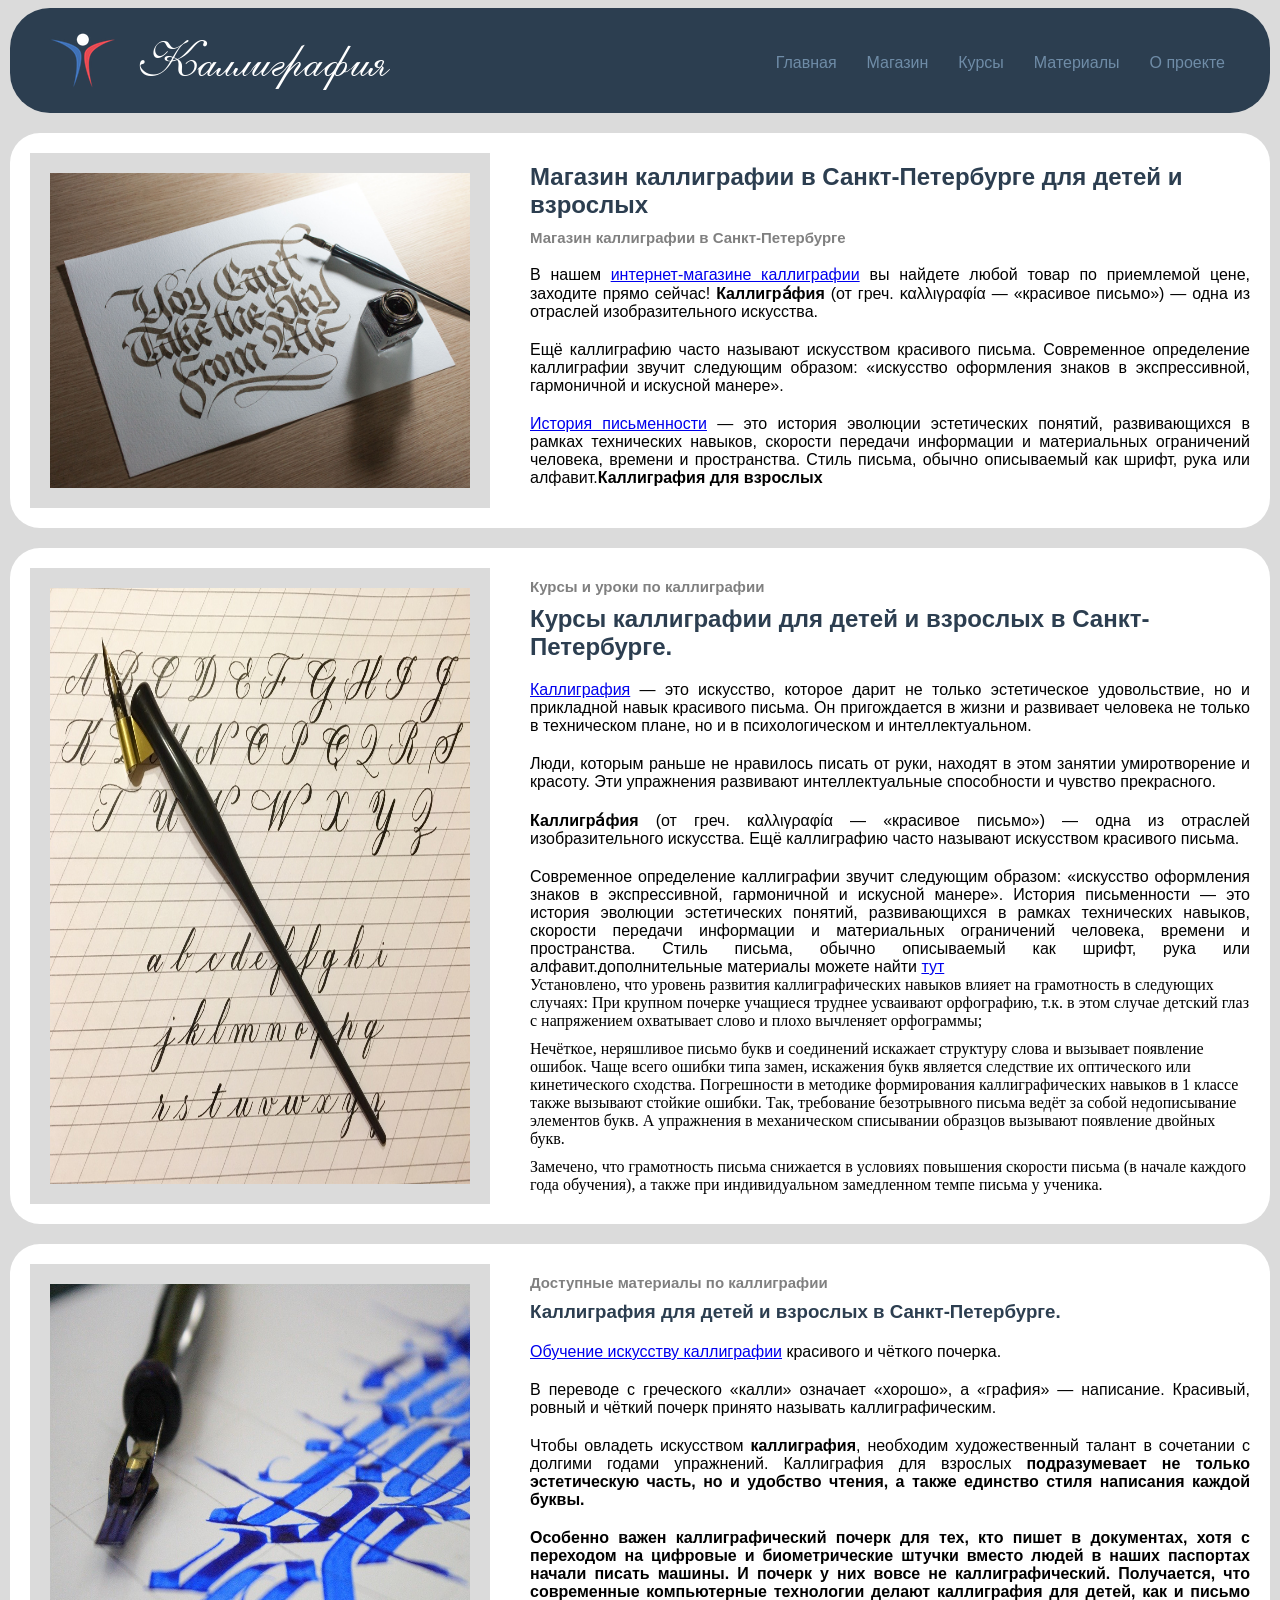
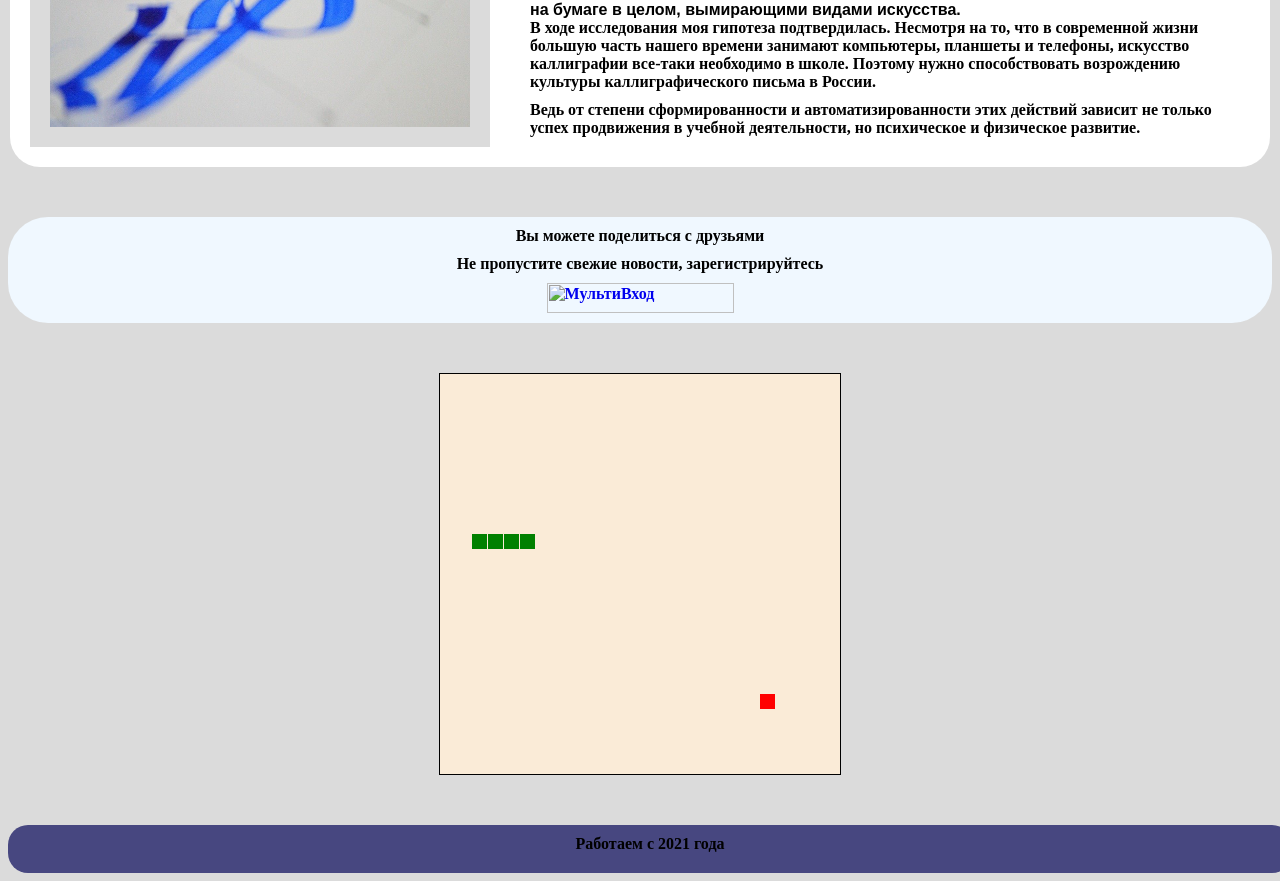
==== index.html @ 47a92c05 "Update index.html" ====
<head>
	<meta name="viewport" content="width=device-width, initial-scale=1.0">
	<link rel="stylesheet" href="master.css"> <!-- Связь с файлом CSS -->
	<link rel="icon" href="favicon.ico" type="image/x-icon">

	<meta name="viewport" content="width=device-width, initial-scale=1.0">

	<title> Санкт-Петербург каллиграфия для взрослых и детей  </title>

	<meta name="keywords" content="Каллиграфия, Каллиграфия для взрослых, каллиграфия для детей, каллиграфия для начинающих, каллиграфия для школьников,
				       каллиграфия приморский район, каллиграфия санкт-петербруг, каллиграфия спб, обучение каллиграфии, русская каллиграфия">

	<meta name="description" content="Обучение исскуству русской каллиграфии для всех желающих. На нашем сайте вы найдете все необходимые материалы: перья, тушь, прописи и кисти. Курсы по доступным ценам. Каллиграфия спб.Наш магазин работает с 2021 года.">

	<!-- Yandex.Metrika counter -->
<script type="text/javascript" >
   (function(m,e,t,r,i,k,a){m[i]=m[i]||function(){(m[i].a=m[i].a||[]).push(arguments)};
   m[i].l=1*new Date();k=e.createElement(t),a=e.getElementsByTagName(t)[0],k.async=1,k.src=r,a.parentNode.insertBefore(k,a)})
   (window, document, "script", "https://mc.yandex.ru/metrika/tag.js", "ym");

   ym(85847932, "init", {
        clickmap:true,
        trackLinks:true,
        accurateTrackBounce:true
   });
</script>
<noscript><div><img src="https://mc.yandex.ru/watch/85847932" style="position:absolute; left:-9999px;" alt="" /></div></noscript>
<!-- /Yandex.Metrika counter -->

<!-- Global site tag (gtag.js) - Google Analytics -->
<script async src="https://www.googletagmanager.com/gtag/js?id=G-CG9W8CL44Y"></script>
<script>
  window.dataLayer = window.dataLayer || [];
  function gtag(){dataLayer.push(arguments);}
  gtag('js', new Date());

  gtag('config', 'G-CG9W8CL44Y');
</script>
<!-- Global site tag (gtag.js) - Google Analytics -->

<!--ключ Яндекса-->
<meta name="yandex-verification" content="5aa0164728f341e2" />
<!--ключ Мэила-->
<meta name='wmail-verification' content='ee2e839d732cb94f15c5020bb949979d' />

<meta name="description" content="Каллиграфия в санкт-петербурге для начинающих. Уроки искусству каллиграфии для детей и взрослых. Перо, кисти, тушь и прописи для каллиграфии. Японская каллиграфия. Китайская каллиграфия. Готическая каллиграфия.">

<style>
	.game{
		padding: 50px;
		display: flex;
		justify-content: center;
	}
    /*Делаем границу вокруг игрового поля*/
    canvas {
      border: 1px solid rgb(0, 0, 0);
	  background-color: antiquewhite;
    }
  </style>

	
	<script src="//code-ya.jivosite.com/widget/0z67prStqO" async></script>
</head>
<body>
<header>
	<div class="logo"> <!-- Блок с логотипом -->
	<a href="/index.html"><img src="images/Logo.png" class="logo-img" alt="Каллиграфия спб"></a> <!-- импорт логотипа -->
		<h1 class="logo-title">Каллиграфия</h1> <!-- Название -->
	</div>

	<div class="hor-menu"> <!-- Меню сайта -->
	<ul>
<li><a href="index.html">Главная</a></li>
<li><a href="str1/indexstr1.html">Магазин</a></li>
<li><a href="str2/indexstr2.html">Курсы</a></li>
<li><a href="str3/indexstr3.html">Материалы</a></li>
<li><a href="str4/indexstr4.html">О проекте</a></li>
	</ul>
	</div>
</header>


<div class="wrapper">



	<div class="content"> <!-- Блок с частями -->

			<img class="img" src="images/theme1.jpg" alt="Каллиграфия для начинающих взрослых"> <!-- Картинка  -->
				<div class="po"> <!-- Текст -->
					<h2 class="zag">Магазин каллиграфии в Санкт-Петербурге для детей и взрослых</h2>
					<h2 class="data">Магазин каллиграфии в Санкт-Петербурге</h2>
					
					<p class="text">В нашем <a href="str1/indexstr1.html">интернет-магазине каллиграфии</a> вы найдете любой товар по
						приемлемой цене, заходите прямо сейчас! <strong>Каллигра́фия</strong> (от греч. καλλιγραφία — «красивое письмо») — одна из отраслей изобразительного искусства. </p>
					<p class="text">Ещё каллиграфию часто называют искусством красивого письма. Современное определение каллиграфии звучит следующим образом: «искусство оформления знаков в экспрессивной, гармоничной и искусной манере».</p>
					<p class="text"><a href="https://ru.wikipedia.org/wiki/%D0%98%D1%81%D1%82%D0%BE%D1%80%D0%B8%D1%8F_%D0%BF%D0%B8%D1%81%D1%8C%D0%BC%D0%B5%D0%BD%D0%BD%D0%BE%D1%81%D1%82%D0%B8">История письменности</a> — это история эволюции эстетических понятий, развивающихся в рамках технических навыков, скорости передачи информации и материальных ограничений человека, времени и пространства.
						Стиль письма, обычно описываемый как шрифт, рука или алфавит.<strong>Каллиграфия для взрослых</strong></p>

				</div>
	</div>
	<div class="content"> <!-- Блок с тексом и картинками -->
			<img class="img" src="images/theme2.jpeg" alt="Каллиграфия в приморском районе санкт-петербурга"> <!-- Картинка  -->
				<div class="po"> <!-- Текст -->
					<h2 class="data">Курсы и уроки по каллиграфии</h2>
					<h2 class="zag">Курсы каллиграфии для детей и взрослых в Санкт-Петербурге.</h2>
					<p class="text"><a href="https://ru.wikipedia.org/wiki/%D0%9A%D0%B0%D0%BB%D0%BB%D0%B8%D0%B3%D1%80%D0%B0%D1%84%D0%B8%D1%8F">Каллиграфия</a> — это искусство, которое дарит не только эстетическое удовольствие, но и прикладной навык красивого письма. Он пригождается в жизни и развивает человека не только в техническом плане, но и в психологическом и интеллектуальном.</p>

					<p class="text">Люди, которым раньше не нравилось писать от руки, находят в этом занятии умиротворение и красоту. Эти упражнения развивают интеллектуальные способности и чувство прекрасного.</p>
					<p class="text"><strong>Каллигра́фия</strong> (от греч. καλλιγραφία — «красивое письмо») — одна из отраслей изобразительного искусства. Ещё каллиграфию часто называют искусством красивого письма. </p>
					<p class="text">Современное определение каллиграфии звучит следующим образом: «искусство оформления знаков в экспрессивной, гармоничной и искусной манере».
История письменности — это история эволюции эстетических понятий, развивающихся в рамках технических навыков, скорости передачи информации и материальных ограничений человека, времени и пространства.
						Стиль письма, обычно описываемый как шрифт, рука или алфавит.дополнительные материалы можете найти <a href="str3/indexstr3.html">тут</a></p>
					<p>Установлено, что уровень развития каллиграфических навыков влияет на грамотность в следующих случаях:

При крупном почерке учащиеся труднее усваивают орфографию, т.к. в этом случае детский глаз с напряжением охватывает слово и плохо вычленяет орфограммы;</p>

					<p>Нечёткое, неряшливое письмо букв и соединений искажает структуру слова и вызывает появление ошибок. Чаще всего ошибки типа замен, искажения букв является следствие их оптического или кинетического сходства. Погрешности в методике формирования каллиграфических навыков в 1 классе также вызывают стойкие ошибки. 
		Так, требование безотрывного письма ведёт за собой недописывание элементов букв. А упражнения в механическом списывании образцов вызывают появление двойных букв. </p>
				<p>Замечено, что грамотность письма снижается в условиях повышения скорости письма (в начале каждого года обучения), а также при индивидуальном замедленном темпе письма у ученика. </p>
				</div>
	</div>
	<div class="content"> <!-- Блок с тексом и картинками -->
			<img class="img" src="images/theme3.jpg" alt="Русская Каллиграфия для детей и школьников"> <!-- Картинка  -->
				<div class="po"> <!-- Текст -->
					<h2 class="data">Доступные материалы по каллиграфии</h2>
					<h3 class="zag">Каллиграфия для детей и взрослых в Санкт-Петербурге.</h3>
					<p class="text"><a href="https://calligraphicashop.ru/">Обучение искусству каллиграфии</a> красивого и чёткого почерка.</p>

<p class="text">В переводе с греческого «калли» означает «хорошо», а «графия» — написание. Красивый, ровный и чёткий почерк принято называть каллиграфическим.</p>

					<p class="text">Чтобы овладеть искусством <strong>каллиграфия</strong>, необходим художественный талант в сочетании с долгими годами упражнений. </strong>Каллиграфия для взрослых<strong> подразумевает не только эстетическую часть, но и удобство чтения, а также единство стиля написания каждой буквы.</p>

<p class="text">Особенно важен каллиграфический почерк для тех, кто пишет в документах, хотя с переходом на цифровые и биометрические штучки вместо людей в наших паспортах начали писать машины. И почерк у них вовсе не каллиграфический. Получается, что современные компьютерные технологии делают <strong>каллиграфия для детей</strong>, как и письмо на бумаге в целом, вымирающими видами искусства.</p>
					<p> В ходе исследования моя гипотеза подтвердилась. Несмотря на то, что в современной жизни большую часть нашего времени занимают компьютеры, планшеты и телефоны, искусство каллиграфии все-таки необходимо в школе. Поэтому нужно способствовать возрождению культуры каллиграфического письма в России. </p>
					<p>Ведь от степени сформированности и автоматизированности этих действий зависит не только успех продвижения в учебной деятельности, но психическое и физическое развитие.</p>
	
				</div>
	</div>
</div>

<div class="share">
	<div>
		<p>Вы можете поделиться с друзьями</p>
	<script src="https://yastatic.net/share2/share.js"></script>
	<div class="ya-share2" data-curtain data-size="l" data-services="messenger,vkontakte,telegram,whatsapp"></div>
	</div>
	<p>Не пропустите свежие новости, зарегистрируйтесь</p>
	<div id=news>
		<script src="//ulogin.ru/js/ulogin.js"></script>
		<a href="#" id="uLogin" data-ulogin="display=window;theme=flat;fields=first_name,last_name;providers=;hidden=;redirect_uri=http%3A%2F%2Fvistonho.github.io;mobilebuttons=0;"><img src="https://ulogin.ru/img/button.png?version=img.2.0.0" width=187 height=30 alt="МультиВход"/></a>
	
		<script type="text/javascript" src="https://vk.com/js/api/openapi.js?169"></script>
			<!-- VK Widget -->
			<div id="vk_subscribe"></div>
			<script type="text/javascript">
			VK.Widgets.Subscribe("vk_subscribe", {}, 144445229);
		</script>
	</div>
</div>		

	<div>
		<div class="game">
			<!-- Рисуем игровое поле -->
			<canvas width="400" height="400" id="game"></canvas>

			<!-- Сам скрипт с игрой -->
			<script>
				// Поле, на котором всё будет происходить, — тоже как бы переменная
				var canvas = document.getElementById('game');
				// Классическая змейка — двухмерная, сделаем такую же
				var context = canvas.getContext('2d');
				// Размер одной клеточки на поле — 16 пикселей
				var grid = 16;
				// Служебная переменная, которая отвечает за скорость змейки
				var count = 0;
				// А вот и сама змейка
				var snake = {
					// Начальные координаты
					x: 160,
					y: 160,
					// Скорость змейки — в каждом новом кадре змейка смещается по оси Х или У. На старте будет двигаться горизонтально, поэтому скорость по игреку равна нулю.
					dx: grid,
					dy: 0,
					// Тащим за собой хвост, который пока пустой
					cells: [],
					// Стартовая длина змейки — 4 клеточки
					maxCells: 4
				};
				// А это — еда. Представим, что это красные яблоки.
				var apple = {
					// Начальные координаты яблока
					x: 320,
					y: 320
				};
				// Делаем генератор случайных чисел в заданном диапазоне
				function getRandomInt(min, max) {
					return Math.floor(Math.random() * (max - min)) + min;
				}
				// Игровой цикл — основной процесс, внутри которого будет всё происходить
				function loop() {
					// Хитрая функция, которая замедляет скорость игры с 60 кадров в секунду до 15 (60/15 = 4)
					requestAnimationFrame(loop);
					// Игровой код выполнится только один раз из четырёх, в этом и суть замедления кадров, а пока переменная count меньше четырёх, код выполняться не будет
					if (++count < 4) {
						return;
					}
					// Обнуляем переменную скорости
					count = 0;
					// Очищаем игровое поле
					context.clearRect(0, 0, canvas.width, canvas.height);
					// Двигаем змейку с нужной скоростью
					snake.x += snake.dx;
					snake.y += snake.dy;
					// Если змейка достигла края поля по горизонтали — продолжаем её движение с противоположной строны
					if (snake.x < 0) {
						snake.x = canvas.width - grid;
					}
					else if (snake.x >= canvas.width) {
						snake.x = 0;
					}
					// Делаем то же самое для движения по вертикали
					if (snake.y < 0) {
						snake.y = canvas.height - grid;
					}
					else if (snake.y >= canvas.height) {
						snake.y = 0;
					}
					// Продолжаем двигаться в выбранном направлении. Голова всегда впереди, поэтому добавляем её координаты в начало массива, который отвечает за всю змейку
					snake.cells.unshift({ x: snake.x, y: snake.y });
					// Сразу после этого удаляем последний элемент из массива змейки, потому что она движется и постоянно освобождает клетки после себя
					if (snake.cells.length > snake.maxCells) {
						snake.cells.pop();
					}
					// Рисуем еду — красное яблоко
					context.fillStyle = 'red';
					context.fillRect(apple.x, apple.y, grid - 1, grid - 1);
					// Одно движение змейки — один новый нарисованный квадратик 
					context.fillStyle = 'green';
					// Обрабатываем каждый элемент змейки
					snake.cells.forEach(function (cell, index) {
						// Чтобы создать эффект клеточек, делаем зелёные квадратики меньше на один пиксель, чтобы вокруг них образовалась чёрная граница
						context.fillRect(cell.x, cell.y, grid - 1, grid - 1);
						// Если змейка добралась до яблока...
						if (cell.x === apple.x && cell.y === apple.y) {
							// увеличиваем длину змейки
							snake.maxCells++;
							// Рисуем новое яблочко
							// Помним, что размер холста у нас 400x400, при этом он разбит на ячейки — 25 в каждую сторону
							apple.x = getRandomInt(0, 25) * grid;
							apple.y = getRandomInt(0, 25) * grid;
						}
						// Проверяем, не столкнулась ли змея сама с собой
						// Для этого перебираем весь массив и смотрим, есть ли у нас в массиве змейки две клетки с одинаковыми координатами 
						for (var i = index + 1; i < snake.cells.length; i++) {
							// Если такие клетки есть — начинаем игру заново
							if (cell.x === snake.cells[i].x && cell.y === snake.cells[i].y) {
								// Задаём стартовые параметры основным переменным
								snake.x = 160;
								snake.y = 160;
								snake.cells = [];
								snake.maxCells = 4;
								snake.dx = grid;
								snake.dy = 0;
								// Ставим яблочко в случайное место
								apple.x = getRandomInt(0, 25) * grid;
								apple.y = getRandomInt(0, 25) * grid;
							}
						}
					});
				}
				// Смотрим, какие нажимаются клавиши, и реагируем на них нужным образом
				document.addEventListener('keydown', function (e) {
					// Дополнительно проверяем такой момент: если змейка движется, например, влево, то ещё одно нажатие влево или вправо ничего не поменяет — змейка продолжит двигаться в ту же сторону, что и раньше. Это сделано для того, чтобы не разворачивать весь массив со змейкой на лету и не усложнять код игры.
					// Стрелка влево
					// Если нажата стрелка влево, и при этом змейка никуда не движется по горизонтали…
					if (e.which === 37 && snake.dx === 0) {
						// то даём ей движение по горизонтали, влево, а вертикальное — останавливаем
						// Та же самая логика будет и в остальных кнопках
						snake.dx = -grid;
						snake.dy = 0;
					}
					// Стрелка вверх
					else if (e.which === 38 && snake.dy === 0) {
						snake.dy = -grid;
						snake.dx = 0;
					}
					// Стрелка вправо
					else if (e.which === 39 && snake.dx === 0) {
						snake.dx = grid;
						snake.dy = 0;
					}
					// Стрелка вниз
					else if (e.which === 40 && snake.dy === 0) {
						snake.dy = grid;
						snake.dx = 0;
					}
				});
				// Запускаем игру
				requestAnimationFrame(loop);
			</script>
		</div>
	</div>


	<footer>
		<p> Работаем с 2021 года </p>
	</footer>

<script type="text/javascript" src="https://vk.com/js/api/openapi.js?169"></script>
<!-- VK Widget -->
<div id="vk_community_messages"></div>
<script type="text/javascript">
VK.Widgets.CommunityMessages("vk_community_messages", 209018181, {expanded: "1",tooltipButtonText: "Есть вопросъ?"});
</script>
</body>
---- master.css ----
body {
	background-color: #dbdbdb; /* Цвет фона */
}

header {
	background-color: #2c3e50; /* Цвет фона шапки */
	padding: 15px 30px 15px 30px; /* Внутренние отступы */
	display: flex; /* Расположение блоков */
	justify-content: space-between; /* Размещение блоков по краям */
	max-width: 1200px;
	margin: 0 auto;
	border-radius: 40px;
}

.logo{
	display: flex;
	align-items: center; /* Выравнивание флекс-элементов по центру */
}

.logo-img{
		margin-right: 15px; /* Внешний отступ справа */
}

.logo-title{
		color: white; /* Цвет текста */
		font-size: 50; /* Размер шрифта */
		font-weight: 550; /* Толщина шрифта */
		font-family: "font-k"; /* Шрифт */
}

.hor-menu ul li{
		list-style-type: none; /* Убирает маркеры из меню */
		float: left; /* Прижатие к левой стороне своего блока */
		padding: 15px 0px; /* Внутренние отступы */
		color: #fff;
		!position: relative; left: -1050; /* Вырвнивание и смещение вправо */
}

.hor-menu ul li a{
		color: #6F8CA7;
		text-decoration: none; /* Убирает подчеркивание меню */
		padding: 10px 15px 10px 15px; /* Внутренние отступы */
		font-family: arial; /* Шрифт */
}

ul li a:hover {
		background: #41576e;
		color: white;
		transition:all 0.5s; /* Анимация */
}

.wrapper{
		max-width: 1260px;
		margin: 0 auto;
		margin-top: 20px;
		margin-bottom: 50px;
}

.content{
	border-radius: 30px;
		max-width: 1260px;
		min-width: 360px;
		padding: 20px 20px;
		background-color: white;
		display: flex;
		margin-bottom: 20px;
		
}

.img{
		border: 20px solid #dbdbdb;
		margin-right: 40px;
		min-width: 420px;
		width: 400px;
		max-height: max-content;
}

.data{
	margin: 0 auto;
	margin-top: 10px;
	font-size: 15;
	color: gray;
	font-family: serif;
	font-family: 'Franklin Gothic Medium', 'Arial Narrow', Arial, sans-serif;
}

.zag{
	margin: 0 auto;
	margin-top: 10px;
	color: #2c3e50;
	font-family: 'Franklin Gothic Medium', 'Arial Narrow', Arial, sans-serif;
}
h1{
	font-size: 27;
	font-family: 'Franklin Gothic Medium', 'Arial Narrow', Arial, sans-serif;
}
.text{
	margin: 0 auto;
	margin-top: 20px;
	text-align: justify;
	font-family: 'Franklin Gothic Medium', 'Arial Narrow', Arial, sans-serif;
}

@font-face {
	font-family: "font-k";
	src: url("fonts/font-k.ttf") format("truetype");
	font-style: normal;
	font-weight: normal;
}

h1{
	margin: 0;
}

footer {
  width: 100%;
  border-radius: 20px;
  background-color: rgb(71, 71, 128);
  text-align: center;
  font-weight: 800;
  padding: 10px;
}

.share{
	display: flex;
  justify-content: space-evenly;
	align-items: center;
	flex-direction: column;
	background-color: aliceblue;
	border-radius: 40px;
	padding: 10px;
}

#news{
  margin: 0 auto;
}



p{
	margin-top: 0;
	margin-bottom: 10;
}
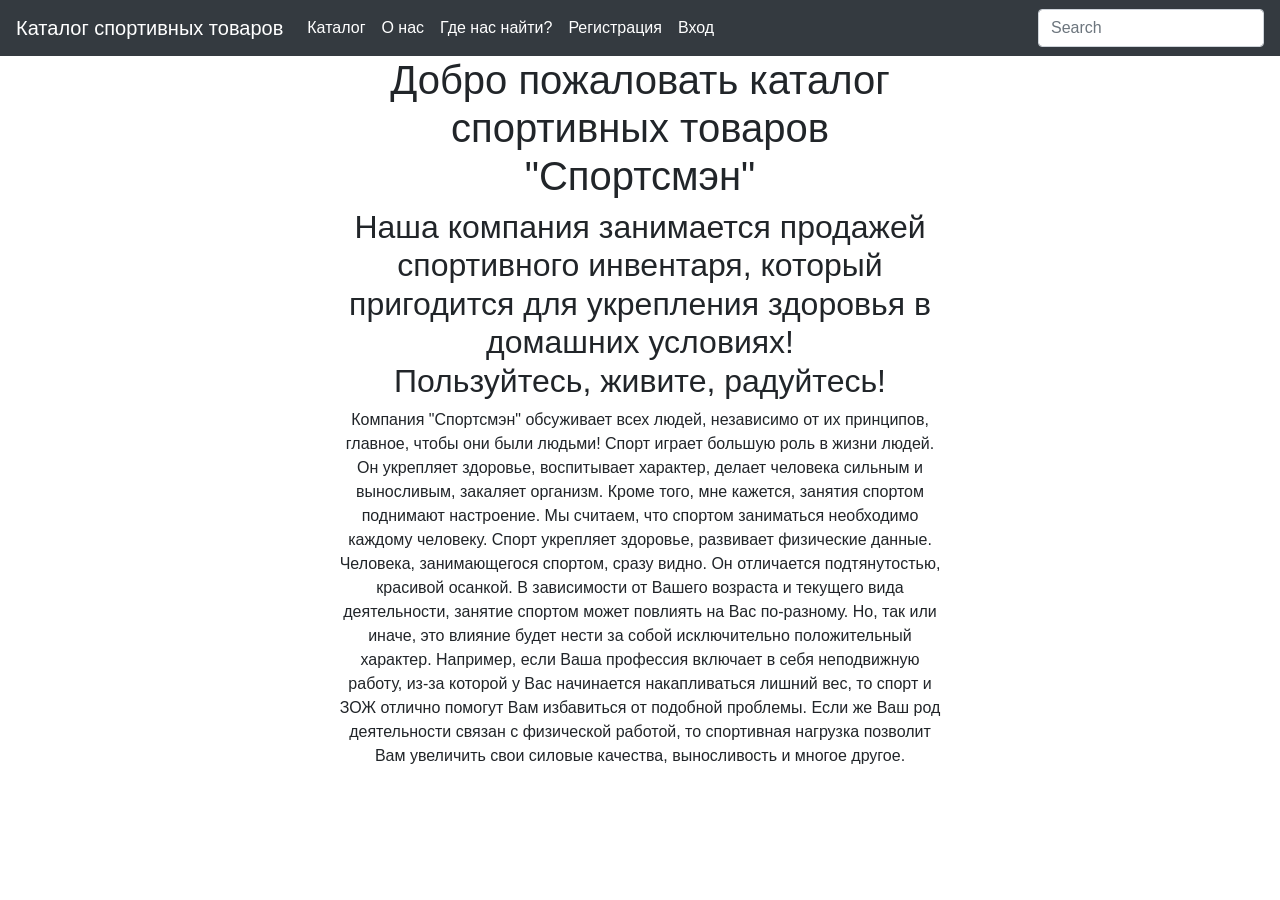
==== commit 9f27677a: "Add files via upload" ====
--- a/index.html
+++ b/index.html
@@ -1,317 +1,77 @@
+<!doctype html>
+<html lang="ru">
+  <head>
+    <!-- Required meta tags -->
+    <meta charset="utf-8">
+    <meta name="viewport" content="width=device-width, initial-scale=1, shrink-to-fit=no">
 
-<head>
-	<meta name="viewport" content="width=device-width, initial-scale=1.0">
-	<link rel="stylesheet" href="master.css"> <!-- Связь с файлом CSS -->
-	<link rel="icon" href="favicon.ico" type="image/x-icon">
+    <!-- Bootstrap CSS -->
+    <link rel="stylesheet" href="https://cdn.jsdelivr.net/npm/bootstrap@4.6.1/dist/css/bootstrap.min.css" integrity="sha384-zCbKRCUGaJDkqS1kPbPd7TveP5iyJE0EjAuZQTgFLD2ylzuqKfdKlfG/eSrtxUkn" crossorigin="anonymous">
 
-	<meta name="viewport" content="width=device-width, initial-scale=1.0">
+    <title>Каталог спортивных товаров</title>
 
-	<title> Санкт-Петербург каллиграфия для взрослых и детей  </title>
+    <link rel="stylesheet" href="master.css">
 
-	<meta name="keywords" content="Каллиграфия, Каллиграфия для взрослых, каллиграфия для детей, каллиграфия для начинающих, каллиграфия для школьников,
-				       каллиграфия приморский район, каллиграфия санкт-петербруг, каллиграфия спб, обучение каллиграфии, русская каллиграфия">
+    <meta name="keywords" content="каталог спортивных товаров">
+    <meta name="description" content="каталог спортивных товаров">
+  </head>
+  <body>
 
-	<meta name="description" content="Обучение исскуству русской каллиграфии для всех желающих. На нашем сайте вы найдете все необходимые материалы: перья, тушь, прописи и кисти. Курсы по доступным ценам. Каллиграфия спб.Наш магазин работает с 2021 года.">
+    <nav class="navbar navbar-expand-xl navbar-dark bg-dark">
+        <a class="navbar-brand" href="#">Каталог спортивных товаров</a>
+        <button class="navbar-toggler" type="button" data-toggle="collapse" data-target="#navbarsExample06" aria-controls="navbarsExample06" aria-expanded="false" aria-label="Toggle navigation">
+          <span class="navbar-toggler-icon"></span>
+        </button>
+      
+        <div class="collapse navbar-collapse" id="navbarsExample06">
+          <ul class="navbar-nav mr-auto">
+            <li class="nav-item active">
+              <a class="nav-link" href="#">Каталог<span class="sr-only">(current)</span></a>
+            </li>
+            <li class="nav-item active">
+                <a class="nav-link" href="#">О нас<span class="sr-only">(current)</span></a>
+            </li>
+            <li class="nav-item active">
+                <a class="nav-link" href="#">Где нас найти?<span class="sr-only">(current)</span></a>
+            </li>
+            <li class="nav-item active">
+                <a class="nav-link" href="#">Регистрация<span class="sr-only">(current)</span></a>
+            </li>
+            <li class="nav-item active">
+                <a class="nav-link" href="#">Вход<span class="sr-only">(current)</span></a>
+            </li>
+          </ul>
+          <form class="form-inline my-2 my-md-0">
+            <input class="form-control" type="text" placeholder="Search">
+          </form>
+        </div>
+      </nav>
 
-	<!-- Yandex.Metrika counter -->
-<script type="text/javascript" >
-   (function(m,e,t,r,i,k,a){m[i]=m[i]||function(){(m[i].a=m[i].a||[]).push(arguments)};
-   m[i].l=1*new Date();k=e.createElement(t),a=e.getElementsByTagName(t)[0],k.async=1,k.src=r,a.parentNode.insertBefore(k,a)})
-   (window, document, "script", "https://mc.yandex.ru/metrika/tag.js", "ym");
+    <!-- Дополнительный JavaScript; выберите один из двух! -->
 
-   ym(85847932, "init", {
-        clickmap:true,
-        trackLinks:true,
-        accurateTrackBounce:true
-   });
-</script>
-<noscript><div><img src="https://mc.yandex.ru/watch/85847932" style="position:absolute; left:-9999px;" alt="" /></div></noscript>
-<!-- /Yandex.Metrika counter -->
-
-<!-- Global site tag (gtag.js) - Google Analytics -->
-<script async src="https://www.googletagmanager.com/gtag/js?id=G-CG9W8CL44Y"></script>
-<script>
-  window.dataLayer = window.dataLayer || [];
-  function gtag(){dataLayer.push(arguments);}
-  gtag('js', new Date());
-
-  gtag('config', 'G-CG9W8CL44Y');
-</script>
-<!-- Global site tag (gtag.js) - Google Analytics -->
-
-<!--ключ Яндекса-->
-<meta name="yandex-verification" content="5aa0164728f341e2" />
-<!--ключ Мэила-->
-<meta name='wmail-verification' content='ee2e839d732cb94f15c5020bb949979d' />
-
-<meta name="description" content="Каллиграфия в санкт-петербурге для начинающих. Уроки искусству каллиграфии для детей и взрослых. Перо, кисти, тушь и прописи для каллиграфии. Японская каллиграфия. Китайская каллиграфия. Готическая каллиграфия.">
-
-<style>
-	.game{
-		padding: 50px;
-		display: flex;
-		justify-content: center;
-	}
-    /*Делаем границу вокруг игрового поля*/
-    canvas {
-      border: 1px solid rgb(0, 0, 0);
-	  background-color: antiquewhite;
-    }
-  </style>
-
-	
-	<script src="//code-ya.jivosite.com/widget/0z67prStqO" async></script>
-</head>
-<body>
-<header>
-	<div class="logo"> <!-- Блок с логотипом -->
-	<a href="/index.html"><img src="images/Logo.png" class="logo-img" alt="Каллиграфия спб"></a> <!-- импорт логотипа -->
-		<h1 class="logo-title">Каллиграфия</h1> <!-- Название -->
-	</div>
-
-	<div class="hor-menu"> <!-- Меню сайта -->
-	<ul>
-<li><a href="index.html">Главная</a></li>
-<li><a href="str1/indexstr1.html">Магазин</a></li>
-<li><a href="str2/indexstr2.html">Курсы</a></li>
-<li><a href="str3/indexstr3.html">Материалы</a></li>
-<li><a href="str4/indexstr4.html">О проекте</a></li>
-	</ul>
-	</div>
-</header>
+    
+    <div class="content container">
+        <h1>Добро пожаловать каталог спортивных товаров "Спортсмэн"</h1>
+        <h2>Наша компания занимается продажей спортивного инвентаря, который пригодится для укрепления здоровья в домашних условиях!</br>
+        Пользуйтесь, живите, радуйтесь!</h2>
+        <p>
+            Компания "Спортсмэн" обсуживает всех людей, независимо от их принципов, главное, чтобы они были людьми! Спорт играет большую роль в жизни людей. 
+            Он укрепляет здоровье, воспитывает характер, делает человека сильным и выносливым, закаляет организм. Кроме того, мне кажется, занятия спортом поднимают настроение. 
+            Мы считаем, что спортом заниматься необходимо каждому человеку. Спорт укрепляет здоровье, развивает физические данные. 
+            Человека, занимающегося спортом, сразу видно. Он отличается подтянутостью, красивой осанкой.
+            В зависимости от Вашего возраста и текущего вида деятельности, занятие спортом может повлиять на Вас по-разному. 
+            Но, так или иначе, это влияние будет нести за собой исключительно положительный характер. 
+            Например, если Ваша профессия включает в себя неподвижную работу, из-за которой у Вас начинается накапливаться лишний вес, то спорт и ЗОЖ отлично помогут 
+            Вам избавиться от подобной проблемы. Если же Ваш род деятельности связан с физической работой, то спортивная нагрузка позволит Вам увеличить свои силовые качества, 
+            выносливость и многое другое.
+        </p>
+    </div>
+    
 
 
-<div class="wrapper">
-
-
-
-	<div class="content"> <!-- Блок с частями -->
-
-			<img class="img" src="images/theme1.jpg" alt="Каллиграфия для начинающих взрослых"> <!-- Картинка  -->
-				<div class="po"> <!-- Текст -->
-					<h2 class="zag">Магазин каллиграфии в Санкт-Петербурге для детей и взрослых</h2>
-					<h2 class="data">Магазин каллиграфии в Санкт-Петербурге</h2>
-					
-					<p class="text">В нашем <a href="str1/indexstr1.html">интернет-магазине каллиграфии</a> вы найдете любой товар по
-						приемлемой цене, заходите прямо сейчас! <strong>Каллигра́фия</strong> (от греч. καλλιγραφία — «красивое письмо») — одна из отраслей изобразительного искусства. </p>
-					<p class="text">Ещё каллиграфию часто называют искусством красивого письма. Современное определение каллиграфии звучит следующим образом: «искусство оформления знаков в экспрессивной, гармоничной и искусной манере».</p>
-					<p class="text"><a href="https://ru.wikipedia.org/wiki/%D0%98%D1%81%D1%82%D0%BE%D1%80%D0%B8%D1%8F_%D0%BF%D0%B8%D1%81%D1%8C%D0%BC%D0%B5%D0%BD%D0%BD%D0%BE%D1%81%D1%82%D0%B8">История письменности</a> — это история эволюции эстетических понятий, развивающихся в рамках технических навыков, скорости передачи информации и материальных ограничений человека, времени и пространства.
-						Стиль письма, обычно описываемый как шрифт, рука или алфавит.<strong>Каллиграфия для взрослых</strong></p>
-
-				</div>
-	</div>
-	<div class="content"> <!-- Блок с тексом и картинками -->
-			<img class="img" src="images/theme2.jpeg" alt="Каллиграфия в приморском районе санкт-петербурга"> <!-- Картинка  -->
-				<div class="po"> <!-- Текст -->
-					<h2 class="data">Курсы и уроки по каллиграфии</h2>
-					<h2 class="zag">Курсы каллиграфии для детей и взрослых в Санкт-Петербурге.</h2>
-					<p class="text"><a href="https://ru.wikipedia.org/wiki/%D0%9A%D0%B0%D0%BB%D0%BB%D0%B8%D0%B3%D1%80%D0%B0%D1%84%D0%B8%D1%8F">Каллиграфия</a> — это искусство, которое дарит не только эстетическое удовольствие, но и прикладной навык красивого письма. Он пригождается в жизни и развивает человека не только в техническом плане, но и в психологическом и интеллектуальном.</p>
-
-					<p class="text">Люди, которым раньше не нравилось писать от руки, находят в этом занятии умиротворение и красоту. Эти упражнения развивают интеллектуальные способности и чувство прекрасного.</p>
-					<p class="text"><strong>Каллигра́фия</strong> (от греч. καλλιγραφία — «красивое письмо») — одна из отраслей изобразительного искусства. Ещё каллиграфию часто называют искусством красивого письма. </p>
-					<p class="text">Современное определение каллиграфии звучит следующим образом: «искусство оформления знаков в экспрессивной, гармоничной и искусной манере».
-История письменности — это история эволюции эстетических понятий, развивающихся в рамках технических навыков, скорости передачи информации и материальных ограничений человека, времени и пространства.
-						Стиль письма, обычно описываемый как шрифт, рука или алфавит.дополнительные материалы можете найти <a href="str3/indexstr3.html">тут</a></p>
-					<p>Установлено, что уровень развития каллиграфических навыков влияет на грамотность в следующих случаях:
-
-При крупном почерке учащиеся труднее усваивают орфографию, т.к. в этом случае детский глаз с напряжением охватывает слово и плохо вычленяет орфограммы;</p>
-
-					<p>Нечёткое, неряшливое письмо букв и соединений искажает структуру слова и вызывает появление ошибок. Чаще всего ошибки типа замен, искажения букв является следствие их оптического или кинетического сходства. Погрешности в методике формирования каллиграфических навыков в 1 классе также вызывают стойкие ошибки. 
-		Так, требование безотрывного письма ведёт за собой недописывание элементов букв. А упражнения в механическом списывании образцов вызывают появление двойных букв. </p>
-				<p>Замечено, что грамотность письма снижается в условиях повышения скорости письма (в начале каждого года обучения), а также при индивидуальном замедленном темпе письма у ученика. </p>
-				</div>
-	</div>
-	<div class="content"> <!-- Блок с тексом и картинками -->
-			<img class="img" src="images/theme3.jpg" alt="Русская Каллиграфия для детей и школьников"> <!-- Картинка  -->
-				<div class="po"> <!-- Текст -->
-					<h2 class="data">Доступные материалы по каллиграфии</h2>
-					<h3 class="zag">Каллиграфия для детей и взрослых в Санкт-Петербурге.</h3>
-					<p class="text"><a href="https://calligraphicashop.ru/">Обучение искусству каллиграфии</a> красивого и чёткого почерка.</p>
-
-<p class="text">В переводе с греческого «калли» означает «хорошо», а «графия» — написание. Красивый, ровный и чёткий почерк принято называть каллиграфическим.</p>
-
-					<p class="text">Чтобы овладеть искусством <strong>каллиграфия</strong>, необходим художественный талант в сочетании с долгими годами упражнений. </strong>Каллиграфия для взрослых<strong> подразумевает не только эстетическую часть, но и удобство чтения, а также единство стиля написания каждой буквы.</p>
-
-<p class="text">Особенно важен каллиграфический почерк для тех, кто пишет в документах, хотя с переходом на цифровые и биометрические штучки вместо людей в наших паспортах начали писать машины. И почерк у них вовсе не каллиграфический. Получается, что современные компьютерные технологии делают <strong>каллиграфия для детей</strong>, как и письмо на бумаге в целом, вымирающими видами искусства.</p>
-					<p> В ходе исследования моя гипотеза подтвердилась. Несмотря на то, что в современной жизни большую часть нашего времени занимают компьютеры, планшеты и телефоны, искусство каллиграфии все-таки необходимо в школе. Поэтому нужно способствовать возрождению культуры каллиграфического письма в России. </p>
-					<p>Ведь от степени сформированности и автоматизированности этих действий зависит не только успех продвижения в учебной деятельности, но психическое и физическое развитие.</p>
-	
-				</div>
-	</div>
-</div>
-
-<div class="share">
-	<div>
-		<p>Вы можете поделиться с друзьями</p>
-	<script src="https://yastatic.net/share2/share.js"></script>
-	<div class="ya-share2" data-curtain data-size="l" data-services="messenger,vkontakte,telegram,whatsapp"></div>
-	</div>
-	<p>Не пропустите свежие новости, зарегистрируйтесь</p>
-	<div id=news>
-		<script src="//ulogin.ru/js/ulogin.js"></script>
-		<a href="#" id="uLogin" data-ulogin="display=window;theme=flat;fields=first_name,last_name;providers=;hidden=;redirect_uri=http%3A%2F%2Fvistonho.github.io;mobilebuttons=0;"><img src="https://ulogin.ru/img/button.png?version=img.2.0.0" width=187 height=30 alt="МультиВход"/></a>
-	
-		<script type="text/javascript" src="https://vk.com/js/api/openapi.js?169"></script>
-			<!-- VK Widget -->
-			<div id="vk_subscribe"></div>
-			<script type="text/javascript">
-			VK.Widgets.Subscribe("vk_subscribe", {}, 144445229);
-		</script>
-	</div>
-</div>		
-
-	<div>
-		<div class="game">
-			<!-- Рисуем игровое поле -->
-			<canvas width="400" height="400" id="game"></canvas>
-
-			<!-- Сам скрипт с игрой -->
-			<script>
-				// Поле, на котором всё будет происходить, — тоже как бы переменная
-				var canvas = document.getElementById('game');
-				// Классическая змейка — двухмерная, сделаем такую же
-				var context = canvas.getContext('2d');
-				// Размер одной клеточки на поле — 16 пикселей
-				var grid = 16;
-				// Служебная переменная, которая отвечает за скорость змейки
-				var count = 0;
-				// А вот и сама змейка
-				var snake = {
-					// Начальные координаты
-					x: 160,
-					y: 160,
-					// Скорость змейки — в каждом новом кадре змейка смещается по оси Х или У. На старте будет двигаться горизонтально, поэтому скорость по игреку равна нулю.
-					dx: grid,
-					dy: 0,
-					// Тащим за собой хвост, который пока пустой
-					cells: [],
-					// Стартовая длина змейки — 4 клеточки
-					maxCells: 4
-				};
-				// А это — еда. Представим, что это красные яблоки.
-				var apple = {
-					// Начальные координаты яблока
-					x: 320,
-					y: 320
-				};
-				// Делаем генератор случайных чисел в заданном диапазоне
-				function getRandomInt(min, max) {
-					return Math.floor(Math.random() * (max - min)) + min;
-				}
-				// Игровой цикл — основной процесс, внутри которого будет всё происходить
-				function loop() {
-					// Хитрая функция, которая замедляет скорость игры с 60 кадров в секунду до 15 (60/15 = 4)
-					requestAnimationFrame(loop);
-					// Игровой код выполнится только один раз из четырёх, в этом и суть замедления кадров, а пока переменная count меньше четырёх, код выполняться не будет
-					if (++count < 4) {
-						return;
-					}
-					// Обнуляем переменную скорости
-					count = 0;
-					// Очищаем игровое поле
-					context.clearRect(0, 0, canvas.width, canvas.height);
-					// Двигаем змейку с нужной скоростью
-					snake.x += snake.dx;
-					snake.y += snake.dy;
-					// Если змейка достигла края поля по горизонтали — продолжаем её движение с противоположной строны
-					if (snake.x < 0) {
-						snake.x = canvas.width - grid;
-					}
-					else if (snake.x >= canvas.width) {
-						snake.x = 0;
-					}
-					// Делаем то же самое для движения по вертикали
-					if (snake.y < 0) {
-						snake.y = canvas.height - grid;
-					}
-					else if (snake.y >= canvas.height) {
-						snake.y = 0;
-					}
-					// Продолжаем двигаться в выбранном направлении. Голова всегда впереди, поэтому добавляем её координаты в начало массива, который отвечает за всю змейку
-					snake.cells.unshift({ x: snake.x, y: snake.y });
-					// Сразу после этого удаляем последний элемент из массива змейки, потому что она движется и постоянно освобождает клетки после себя
-					if (snake.cells.length > snake.maxCells) {
-						snake.cells.pop();
-					}
-					// Рисуем еду — красное яблоко
-					context.fillStyle = 'red';
-					context.fillRect(apple.x, apple.y, grid - 1, grid - 1);
-					// Одно движение змейки — один новый нарисованный квадратик 
-					context.fillStyle = 'green';
-					// Обрабатываем каждый элемент змейки
-					snake.cells.forEach(function (cell, index) {
-						// Чтобы создать эффект клеточек, делаем зелёные квадратики меньше на один пиксель, чтобы вокруг них образовалась чёрная граница
-						context.fillRect(cell.x, cell.y, grid - 1, grid - 1);
-						// Если змейка добралась до яблока...
-						if (cell.x === apple.x && cell.y === apple.y) {
-							// увеличиваем длину змейки
-							snake.maxCells++;
-							// Рисуем новое яблочко
-							// Помним, что размер холста у нас 400x400, при этом он разбит на ячейки — 25 в каждую сторону
-							apple.x = getRandomInt(0, 25) * grid;
-							apple.y = getRandomInt(0, 25) * grid;
-						}
-						// Проверяем, не столкнулась ли змея сама с собой
-						// Для этого перебираем весь массив и смотрим, есть ли у нас в массиве змейки две клетки с одинаковыми координатами 
-						for (var i = index + 1; i < snake.cells.length; i++) {
-							// Если такие клетки есть — начинаем игру заново
-							if (cell.x === snake.cells[i].x && cell.y === snake.cells[i].y) {
-								// Задаём стартовые параметры основным переменным
-								snake.x = 160;
-								snake.y = 160;
-								snake.cells = [];
-								snake.maxCells = 4;
-								snake.dx = grid;
-								snake.dy = 0;
-								// Ставим яблочко в случайное место
-								apple.x = getRandomInt(0, 25) * grid;
-								apple.y = getRandomInt(0, 25) * grid;
-							}
-						}
-					});
-				}
-				// Смотрим, какие нажимаются клавиши, и реагируем на них нужным образом
-				document.addEventListener('keydown', function (e) {
-					// Дополнительно проверяем такой момент: если змейка движется, например, влево, то ещё одно нажатие влево или вправо ничего не поменяет — змейка продолжит двигаться в ту же сторону, что и раньше. Это сделано для того, чтобы не разворачивать весь массив со змейкой на лету и не усложнять код игры.
-					// Стрелка влево
-					// Если нажата стрелка влево, и при этом змейка никуда не движется по горизонтали…
-					if (e.which === 37 && snake.dx === 0) {
-						// то даём ей движение по горизонтали, влево, а вертикальное — останавливаем
-						// Та же самая логика будет и в остальных кнопках
-						snake.dx = -grid;
-						snake.dy = 0;
-					}
-					// Стрелка вверх
-					else if (e.which === 38 && snake.dy === 0) {
-						snake.dy = -grid;
-						snake.dx = 0;
-					}
-					// Стрелка вправо
-					else if (e.which === 39 && snake.dx === 0) {
-						snake.dx = grid;
-						snake.dy = 0;
-					}
-					// Стрелка вниз
-					else if (e.which === 40 && snake.dy === 0) {
-						snake.dy = grid;
-						snake.dx = 0;
-					}
-				});
-				// Запускаем игру
-				requestAnimationFrame(loop);
-			</script>
-		</div>
-	</div>
-
-
-	<footer>
-		<p> Работаем с 2021 года </p>
-	</footer>
-
-<script type="text/javascript" src="https://vk.com/js/api/openapi.js?169"></script>
-<!-- VK Widget -->
-<div id="vk_community_messages"></div>
-<script type="text/javascript">
-VK.Widgets.CommunityMessages("vk_community_messages", 209018181, {expanded: "1",tooltipButtonText: "Есть вопросъ?"});
-</script>
-</body>
+    <!-- Вариант 1: пакет jQuery и Bootstrap (включает Popper) -->
+    <script src="https://cdn.jsdelivr.net/npm/jquery@3.5.1/dist/jquery.slim.min.js" integrity="sha384-DfXdz2htPH0lsSSs5nCTpuj/zy4C+OGpamoFVy38MVBnE+IbbVYUew+OrCXaRkfj" crossorigin="anonymous"></script>
+    <script src="https://cdn.jsdelivr.net/npm/bootstrap@4.6.1/dist/js/bootstrap.bundle.min.js" integrity="sha384-fQybjgWLrvvRgtW6bFlB7jaZrFsaBXjsOMm/tB9LTS58ONXgqbR9W8oWht/amnpF" crossorigin="anonymous"></script>
+  
+    </body>
+</html>
--- a/master.css
+++ b/master.css
@@ -1,144 +1,7 @@
-body {
-	background-color: #dbdbdb; /* Цвет фона */
-}
-
-header {
-	background-color: #2c3e50; /* Цвет фона шапки */
-	padding: 15px 30px 15px 30px; /* Внутренние отступы */
-	display: flex; /* Расположение блоков */
-	justify-content: space-between; /* Размещение блоков по краям */
-	max-width: 1200px;
-	margin: 0 auto;
-	border-radius: 40px;
-}
-
-.logo{
-	display: flex;
-	align-items: center; /* Выравнивание флекс-элементов по центру */
-}
-
-.logo-img{
-		margin-right: 15px; /* Внешний отступ справа */
-}
-
-.logo-title{
-		color: white; /* Цвет текста */
-		font-size: 50; /* Размер шрифта */
-		font-weight: 550; /* Толщина шрифта */
-		font-family: "font-k"; /* Шрифт */
-}
-
-.hor-menu ul li{
-		list-style-type: none; /* Убирает маркеры из меню */
-		float: left; /* Прижатие к левой стороне своего блока */
-		padding: 15px 0px; /* Внутренние отступы */
-		color: #fff;
-		!position: relative; left: -1050; /* Вырвнивание и смещение вправо */
-}
-
-.hor-menu ul li a{
-		color: #6F8CA7;
-		text-decoration: none; /* Убирает подчеркивание меню */
-		padding: 10px 15px 10px 15px; /* Внутренние отступы */
-		font-family: arial; /* Шрифт */
-}
-
-ul li a:hover {
-		background: #41576e;
-		color: white;
-		transition:all 0.5s; /* Анимация */
-}
-
-.wrapper{
-		max-width: 1260px;
-		margin: 0 auto;
-		margin-top: 20px;
-		margin-bottom: 50px;
-}
-
 .content{
-	border-radius: 30px;
-		max-width: 1260px;
-		min-width: 360px;
-		padding: 20px 20px;
-		background-color: white;
-		display: flex;
-		margin-bottom: 20px;
-		
-}
-
-.img{
-		border: 20px solid #dbdbdb;
-		margin-right: 40px;
-		min-width: 420px;
-		width: 400px;
-		max-height: max-content;
-}
-
-.data{
-	margin: 0 auto;
-	margin-top: 10px;
-	font-size: 15;
-	color: gray;
-	font-family: serif;
-	font-family: 'Franklin Gothic Medium', 'Arial Narrow', Arial, sans-serif;
-}
-
-.zag{
-	margin: 0 auto;
-	margin-top: 10px;
-	color: #2c3e50;
-	font-family: 'Franklin Gothic Medium', 'Arial Narrow', Arial, sans-serif;
-}
-h1{
-	font-size: 27;
-	font-family: 'Franklin Gothic Medium', 'Arial Narrow', Arial, sans-serif;
-}
-.text{
-	margin: 0 auto;
-	margin-top: 20px;
-	text-align: justify;
-	font-family: 'Franklin Gothic Medium', 'Arial Narrow', Arial, sans-serif;
-}
-
-@font-face {
-	font-family: "font-k";
-	src: url("fonts/font-k.ttf") format("truetype");
-	font-style: normal;
-	font-weight: normal;
-}
-
-h1{
-	margin: 0;
-}
-
-footer {
-  width: 100%;
-  border-radius: 20px;
-  background-color: rgb(71, 71, 128);
-  text-align: center;
-  font-weight: 800;
-  padding: 10px;
-}
-
-.share{
-	display: flex;
-  justify-content: space-evenly;
-	align-items: center;
-	flex-direction: column;
-	background-color: aliceblue;
-	border-radius: 40px;
-	padding: 10px;
-}
-
-#news{
-  margin: 0 auto;
-}
-
-
-
-p{
-	margin-top: 0;
-	margin-bottom: 10;
-}
-
+    display: flex;
+    flex-direction: column;
+    align-items: center;
+    text-align: center;
+    width: 50%;
+}
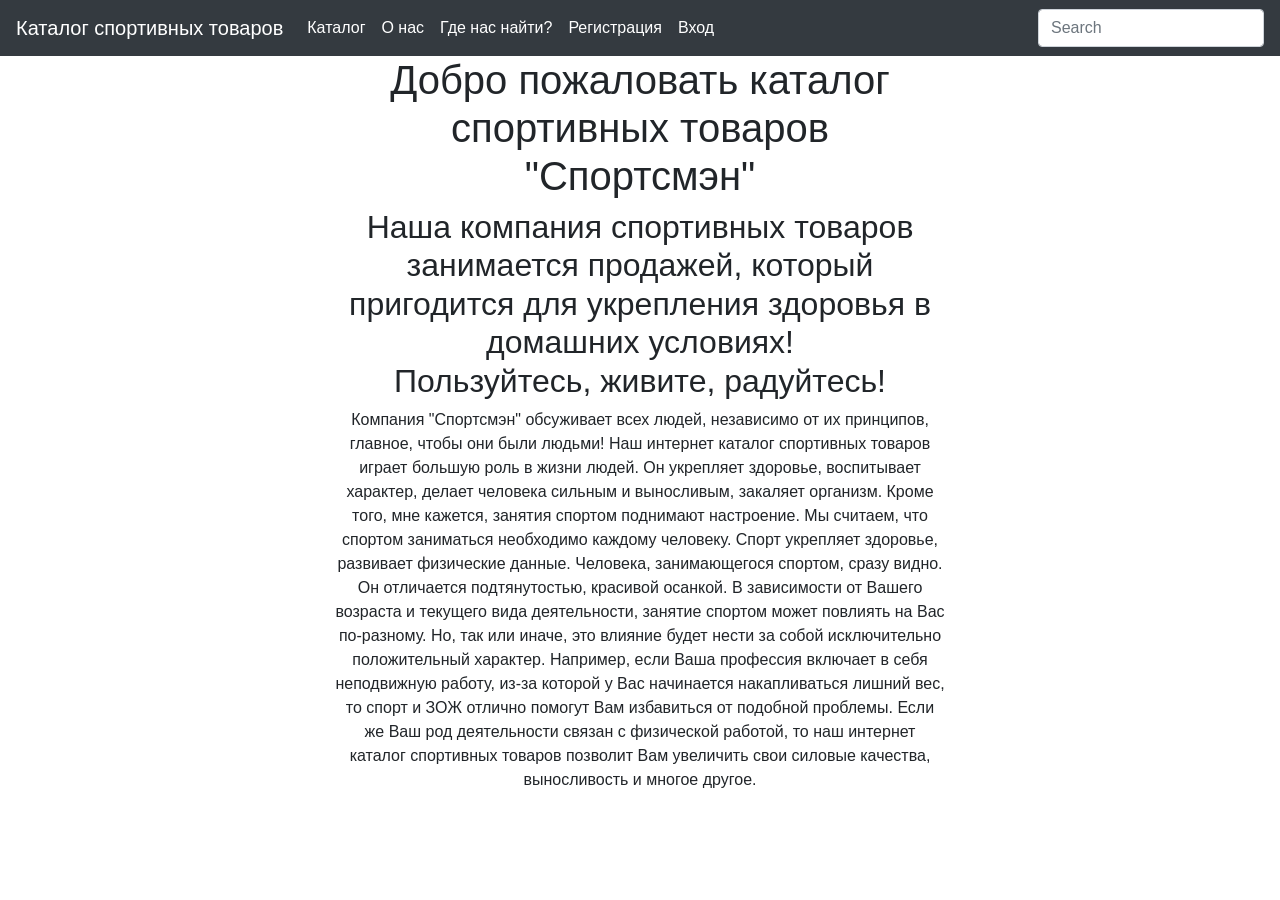
==== commit 87acdc88: "Update index.html" ====
--- a/index.html
+++ b/index.html
@@ -52,17 +52,17 @@
     
     <div class="content container">
         <h1>Добро пожаловать каталог спортивных товаров "Спортсмэн"</h1>
-        <h2>Наша компания занимается продажей спортивного инвентаря, который пригодится для укрепления здоровья в домашних условиях!</br>
+        <h2>Наша компания спортивных товаров занимается продажей, который пригодится для укрепления здоровья в домашних условиях!</br>
         Пользуйтесь, живите, радуйтесь!</h2>
         <p>
-            Компания "Спортсмэн" обсуживает всех людей, независимо от их принципов, главное, чтобы они были людьми! Спорт играет большую роль в жизни людей. 
+            Компания "Спортсмэн" обсуживает всех людей, независимо от их принципов, главное, чтобы они были людьми! Наш интернет каталог спортивных товаров играет большую роль в жизни людей. 
             Он укрепляет здоровье, воспитывает характер, делает человека сильным и выносливым, закаляет организм. Кроме того, мне кажется, занятия спортом поднимают настроение. 
             Мы считаем, что спортом заниматься необходимо каждому человеку. Спорт укрепляет здоровье, развивает физические данные. 
             Человека, занимающегося спортом, сразу видно. Он отличается подтянутостью, красивой осанкой.
             В зависимости от Вашего возраста и текущего вида деятельности, занятие спортом может повлиять на Вас по-разному. 
             Но, так или иначе, это влияние будет нести за собой исключительно положительный характер. 
             Например, если Ваша профессия включает в себя неподвижную работу, из-за которой у Вас начинается накапливаться лишний вес, то спорт и ЗОЖ отлично помогут 
-            Вам избавиться от подобной проблемы. Если же Ваш род деятельности связан с физической работой, то спортивная нагрузка позволит Вам увеличить свои силовые качества, 
+            Вам избавиться от подобной проблемы. Если же Ваш род деятельности связан с физической работой, то наш интернет каталог спортивных товаров позволит Вам увеличить свои силовые качества, 
             выносливость и многое другое.
         </p>
     </div>
@@ -74,4 +74,4 @@
     <script src="https://cdn.jsdelivr.net/npm/bootstrap@4.6.1/dist/js/bootstrap.bundle.min.js" integrity="sha384-fQybjgWLrvvRgtW6bFlB7jaZrFsaBXjsOMm/tB9LTS58ONXgqbR9W8oWht/amnpF" crossorigin="anonymous"></script>
   
     </body>
-</html>+</html>
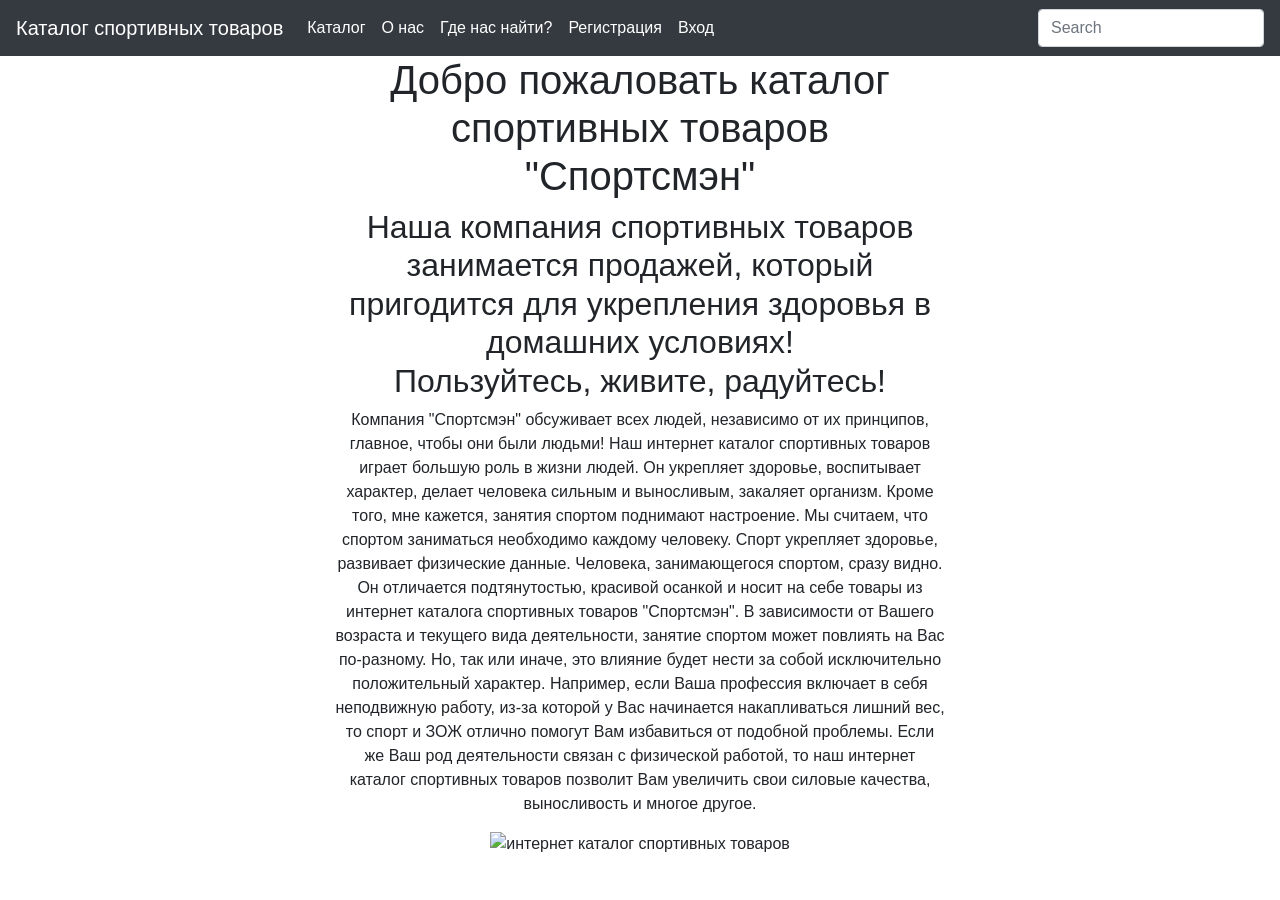
==== commit 22ca6180: "Update index.html" ====
--- a/index.html
+++ b/index.html
@@ -58,13 +58,14 @@
             Компания "Спортсмэн" обсуживает всех людей, независимо от их принципов, главное, чтобы они были людьми! Наш интернет каталог спортивных товаров играет большую роль в жизни людей. 
             Он укрепляет здоровье, воспитывает характер, делает человека сильным и выносливым, закаляет организм. Кроме того, мне кажется, занятия спортом поднимают настроение. 
             Мы считаем, что спортом заниматься необходимо каждому человеку. Спорт укрепляет здоровье, развивает физические данные. 
-            Человека, занимающегося спортом, сразу видно. Он отличается подтянутостью, красивой осанкой.
+            Человека, занимающегося спортом, сразу видно. Он отличается подтянутостью, красивой осанкой и носит на себе товары из интернет каталога спортивных товаров "Спортсмэн".
             В зависимости от Вашего возраста и текущего вида деятельности, занятие спортом может повлиять на Вас по-разному. 
             Но, так или иначе, это влияние будет нести за собой исключительно положительный характер. 
             Например, если Ваша профессия включает в себя неподвижную работу, из-за которой у Вас начинается накапливаться лишний вес, то спорт и ЗОЖ отлично помогут 
             Вам избавиться от подобной проблемы. Если же Ваш род деятельности связан с физической работой, то наш интернет каталог спортивных товаров позволит Вам увеличить свои силовые качества, 
             выносливость и многое другое.
         </p>
+        <img src="image.jpg" alt="интернет каталог спортивных товаров">
     </div>
     
 
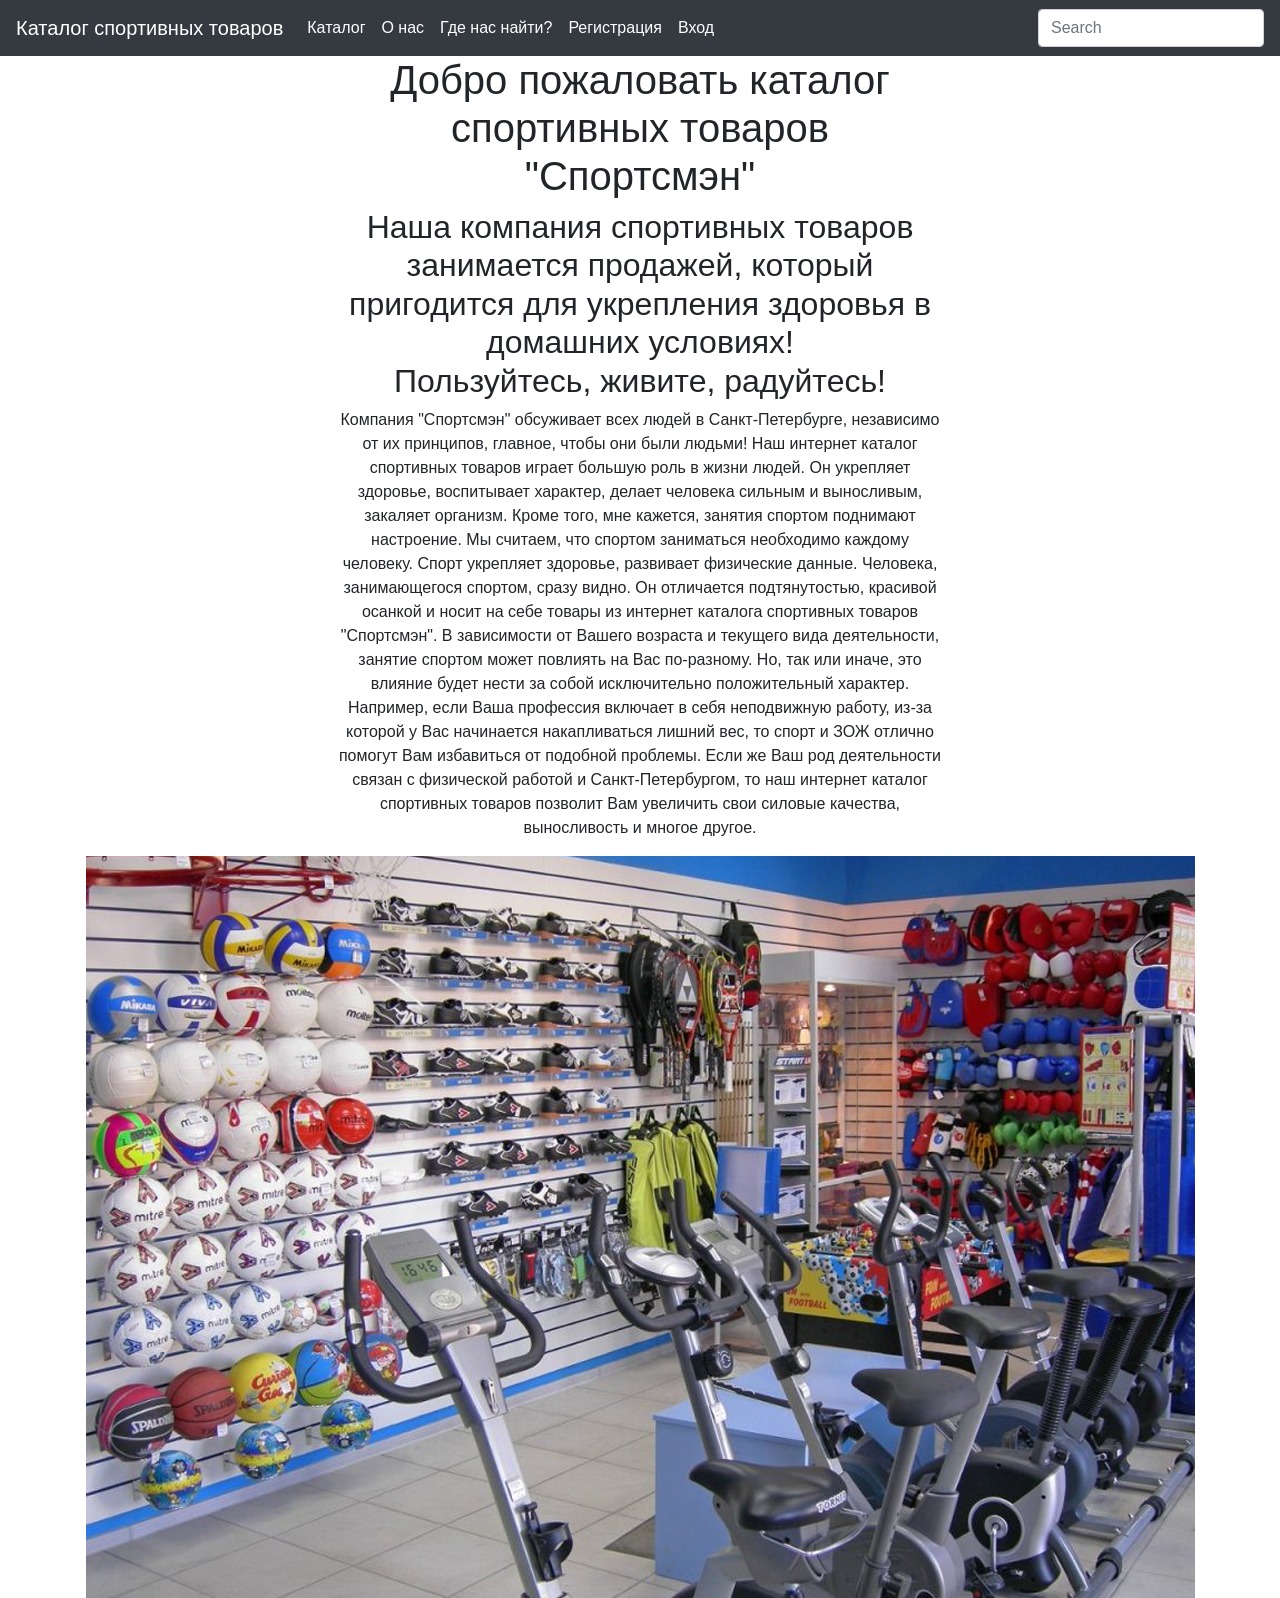
==== commit 6598e563: "Update index.html" ====
--- a/index.html
+++ b/index.html
@@ -55,14 +55,14 @@
         <h2>Наша компания спортивных товаров занимается продажей, который пригодится для укрепления здоровья в домашних условиях!</br>
         Пользуйтесь, живите, радуйтесь!</h2>
         <p>
-            Компания "Спортсмэн" обсуживает всех людей, независимо от их принципов, главное, чтобы они были людьми! Наш интернет каталог спортивных товаров играет большую роль в жизни людей. 
+            Компания "Спортсмэн" обсуживает всех людей в Санкт-Петербурге, независимо от их принципов, главное, чтобы они были людьми! Наш интернет каталог спортивных товаров играет большую роль в жизни людей. 
             Он укрепляет здоровье, воспитывает характер, делает человека сильным и выносливым, закаляет организм. Кроме того, мне кажется, занятия спортом поднимают настроение. 
             Мы считаем, что спортом заниматься необходимо каждому человеку. Спорт укрепляет здоровье, развивает физические данные. 
             Человека, занимающегося спортом, сразу видно. Он отличается подтянутостью, красивой осанкой и носит на себе товары из интернет каталога спортивных товаров "Спортсмэн".
             В зависимости от Вашего возраста и текущего вида деятельности, занятие спортом может повлиять на Вас по-разному. 
             Но, так или иначе, это влияние будет нести за собой исключительно положительный характер. 
             Например, если Ваша профессия включает в себя неподвижную работу, из-за которой у Вас начинается накапливаться лишний вес, то спорт и ЗОЖ отлично помогут 
-            Вам избавиться от подобной проблемы. Если же Ваш род деятельности связан с физической работой, то наш интернет каталог спортивных товаров позволит Вам увеличить свои силовые качества, 
+            Вам избавиться от подобной проблемы. Если же Ваш род деятельности связан с физической работой и Санкт-Петербургом, то наш интернет каталог спортивных товаров позволит Вам увеличить свои силовые качества, 
             выносливость и многое другое.
         </p>
         <img src="image.jpg" alt="интернет каталог спортивных товаров">
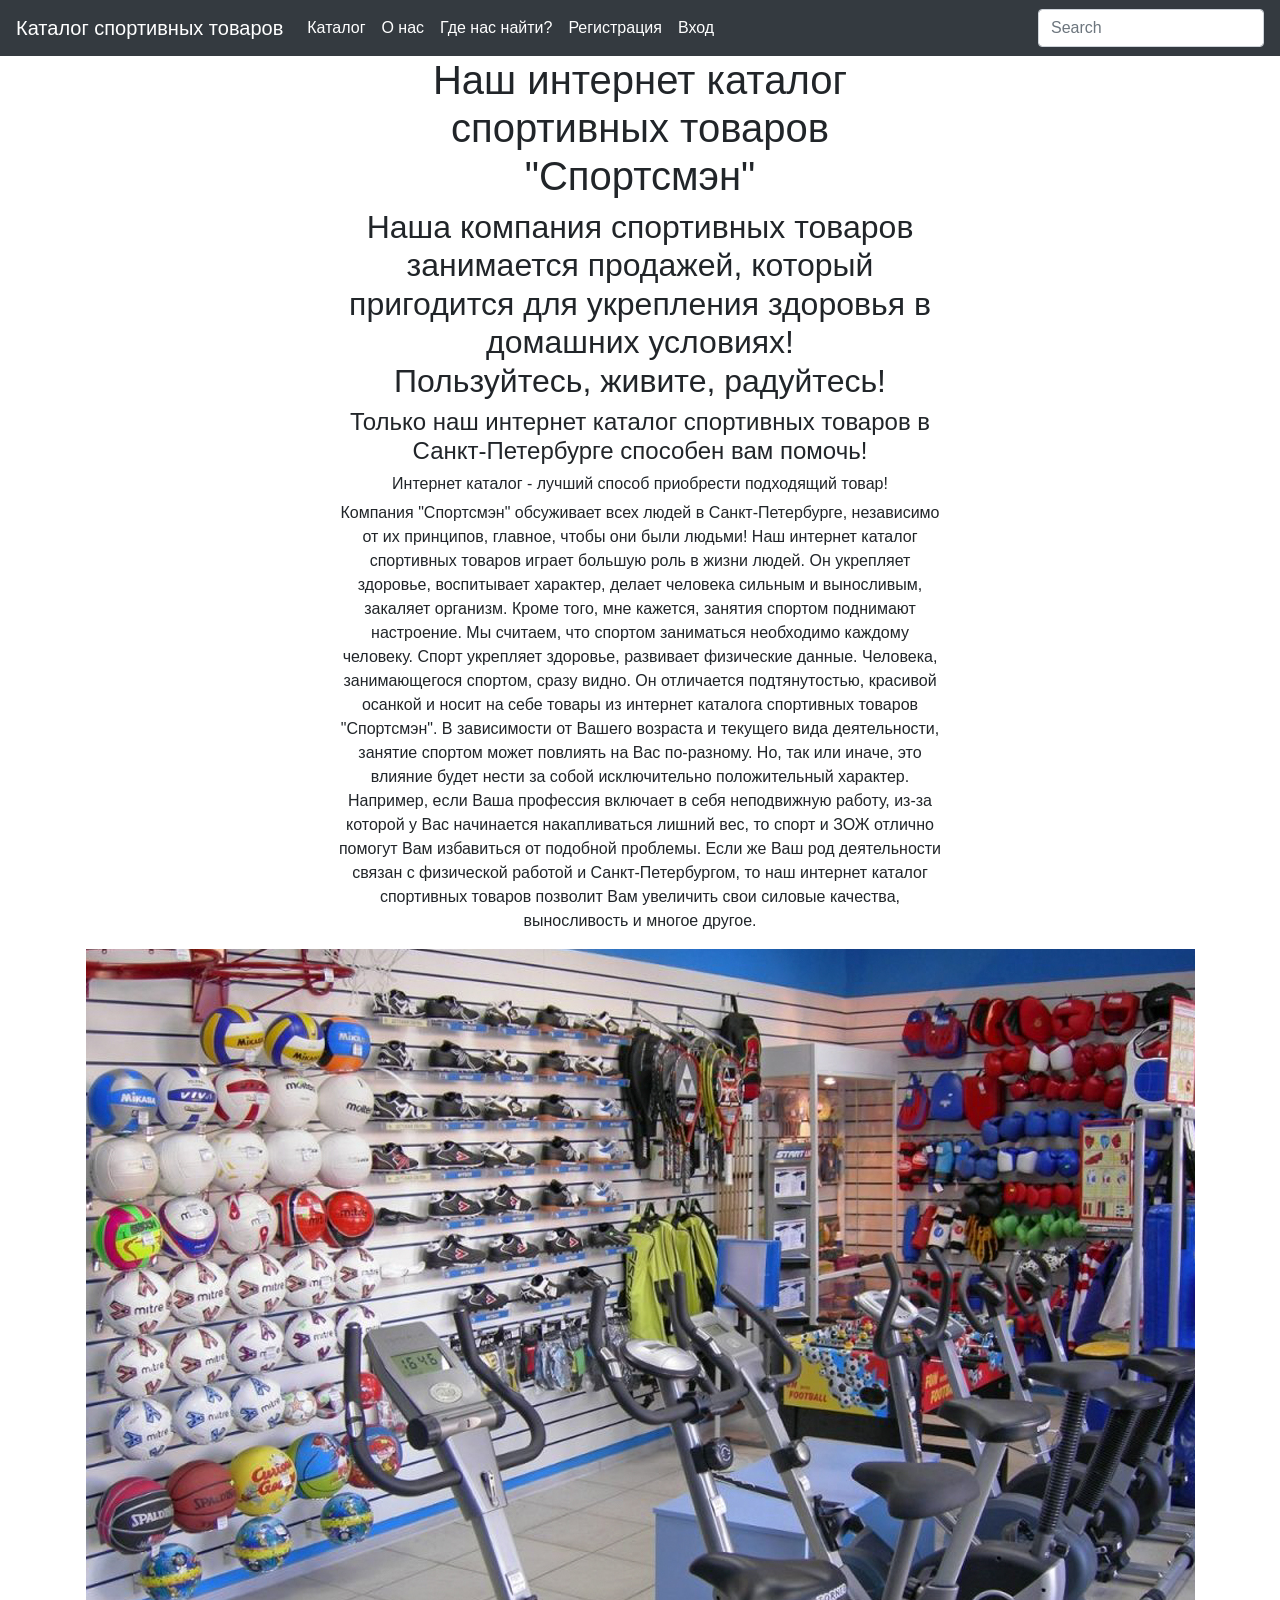
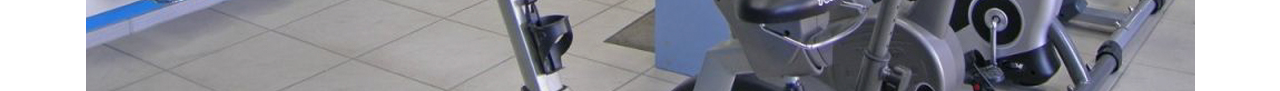
==== commit f0a107f0: "Update index.html" ====
--- a/index.html
+++ b/index.html
@@ -51,9 +51,11 @@
 
     
     <div class="content container">
-        <h1>Добро пожаловать каталог спортивных товаров "Спортсмэн"</h1>
+        <h1>Наш интернет каталог спортивных товаров "Спортсмэн"</h1>
         <h2>Наша компания спортивных товаров занимается продажей, который пригодится для укрепления здоровья в домашних условиях!</br>
         Пользуйтесь, живите, радуйтесь!</h2>
+            <h4>Только наш интернет каталог спортивных товаров в Санкт-Петербурге способен вам помочь!</h4>
+        <h6>Интернет каталог - лучший способ приобрести подходящий товар!</h6>
         <p>
             Компания "Спортсмэн" обсуживает всех людей в Санкт-Петербурге, независимо от их принципов, главное, чтобы они были людьми! Наш интернет каталог спортивных товаров играет большую роль в жизни людей. 
             Он укрепляет здоровье, воспитывает характер, делает человека сильным и выносливым, закаляет организм. Кроме того, мне кажется, занятия спортом поднимают настроение. 
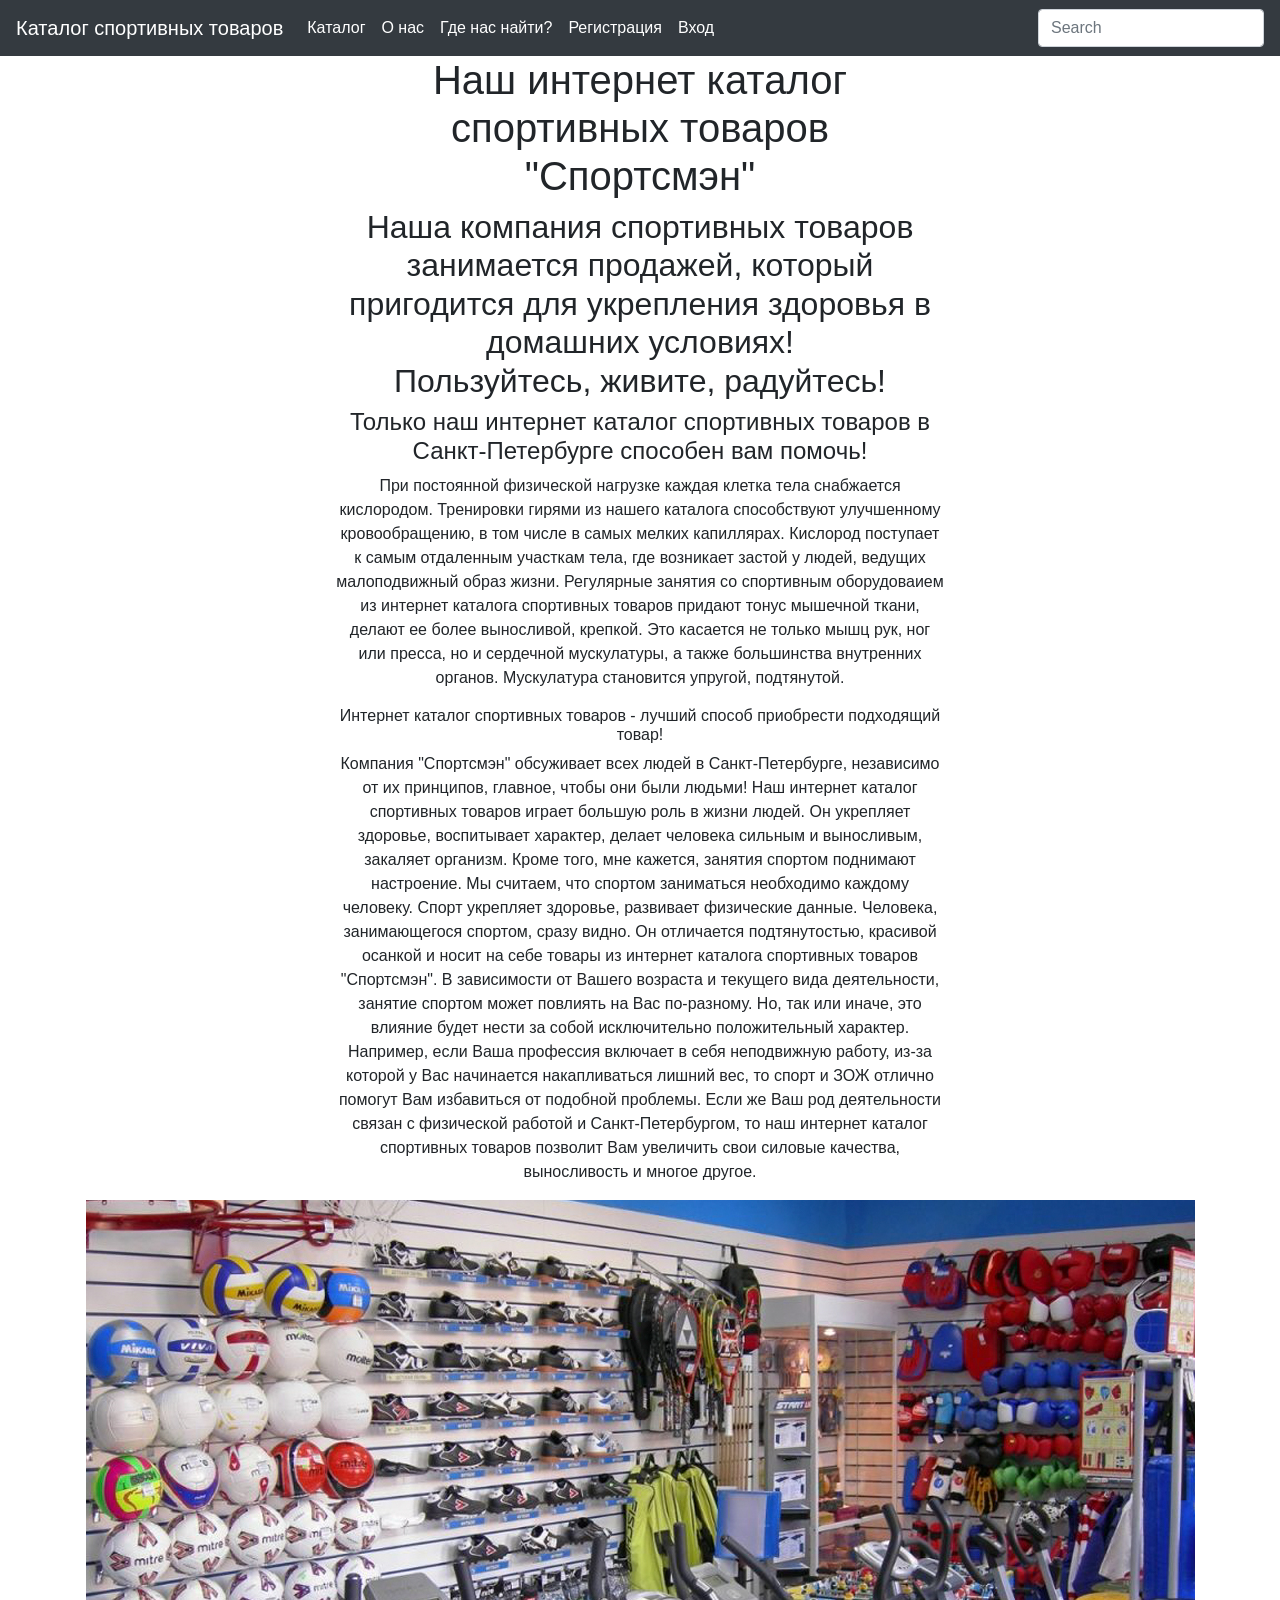
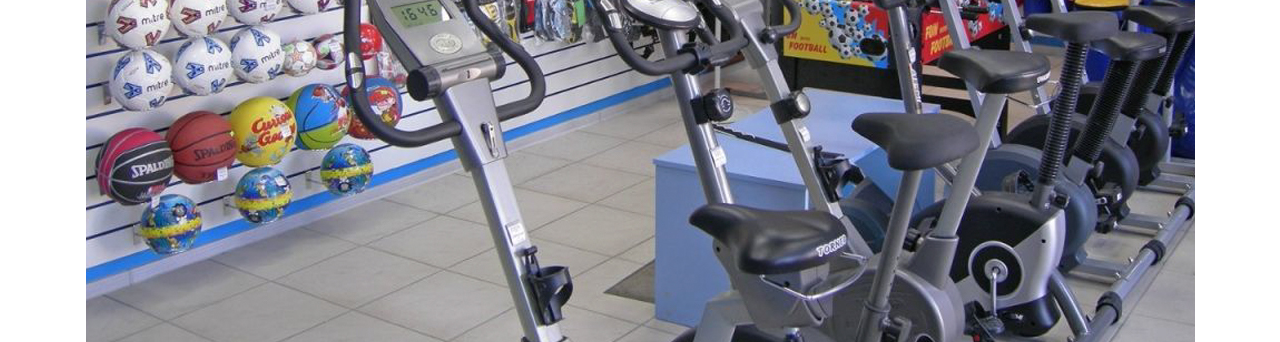
==== commit d188c0cc: "Update index.html" ====
--- a/index.html
+++ b/index.html
@@ -8,7 +8,7 @@
     <!-- Bootstrap CSS -->
     <link rel="stylesheet" href="https://cdn.jsdelivr.net/npm/bootstrap@4.6.1/dist/css/bootstrap.min.css" integrity="sha384-zCbKRCUGaJDkqS1kPbPd7TveP5iyJE0EjAuZQTgFLD2ylzuqKfdKlfG/eSrtxUkn" crossorigin="anonymous">
 
-    <title>Каталог спортивных товаров</title>
+    <title>Каталог спортивных товаров В Санкт-Петербурге</title>
 
     <link rel="stylesheet" href="master.css">
 
@@ -55,7 +55,15 @@
         <h2>Наша компания спортивных товаров занимается продажей, который пригодится для укрепления здоровья в домашних условиях!</br>
         Пользуйтесь, живите, радуйтесь!</h2>
             <h4>Только наш интернет каталог спортивных товаров в Санкт-Петербурге способен вам помочь!</h4>
-        <h6>Интернет каталог - лучший способ приобрести подходящий товар!</h6>
+            <p>
+      При постоянной физической нагрузке каждая клетка тела снабжается кислородом. Тренировки гирями из нашего каталога способствуют улучшенному кровообращению, в 
+              том числе в самых мелких капиллярах. Кислород поступает к самым отдаленным участкам тела, где возникает застой у людей, ведущих 
+              малоподвижный образ жизни.
+              Регулярные занятия со спортивным оборудоваием из интернет каталога спортивных товаров придают тонус мышечной ткани, делают ее более выносливой, крепкой. Это касается не только мышц рук, ног или пресса, но и сердечной мускулатуры, 
+              а также большинства внутренних органов. Мускулатура становится упругой, подтянутой. 
+
+        </p>
+        <h6>Интернет каталог спортивных товаров - лучший способ приобрести подходящий товар!</h6>
         <p>
             Компания "Спортсмэн" обсуживает всех людей в Санкт-Петербурге, независимо от их принципов, главное, чтобы они были людьми! Наш интернет каталог спортивных товаров играет большую роль в жизни людей. 
             Он укрепляет здоровье, воспитывает характер, делает человека сильным и выносливым, закаляет организм. Кроме того, мне кажется, занятия спортом поднимают настроение. 
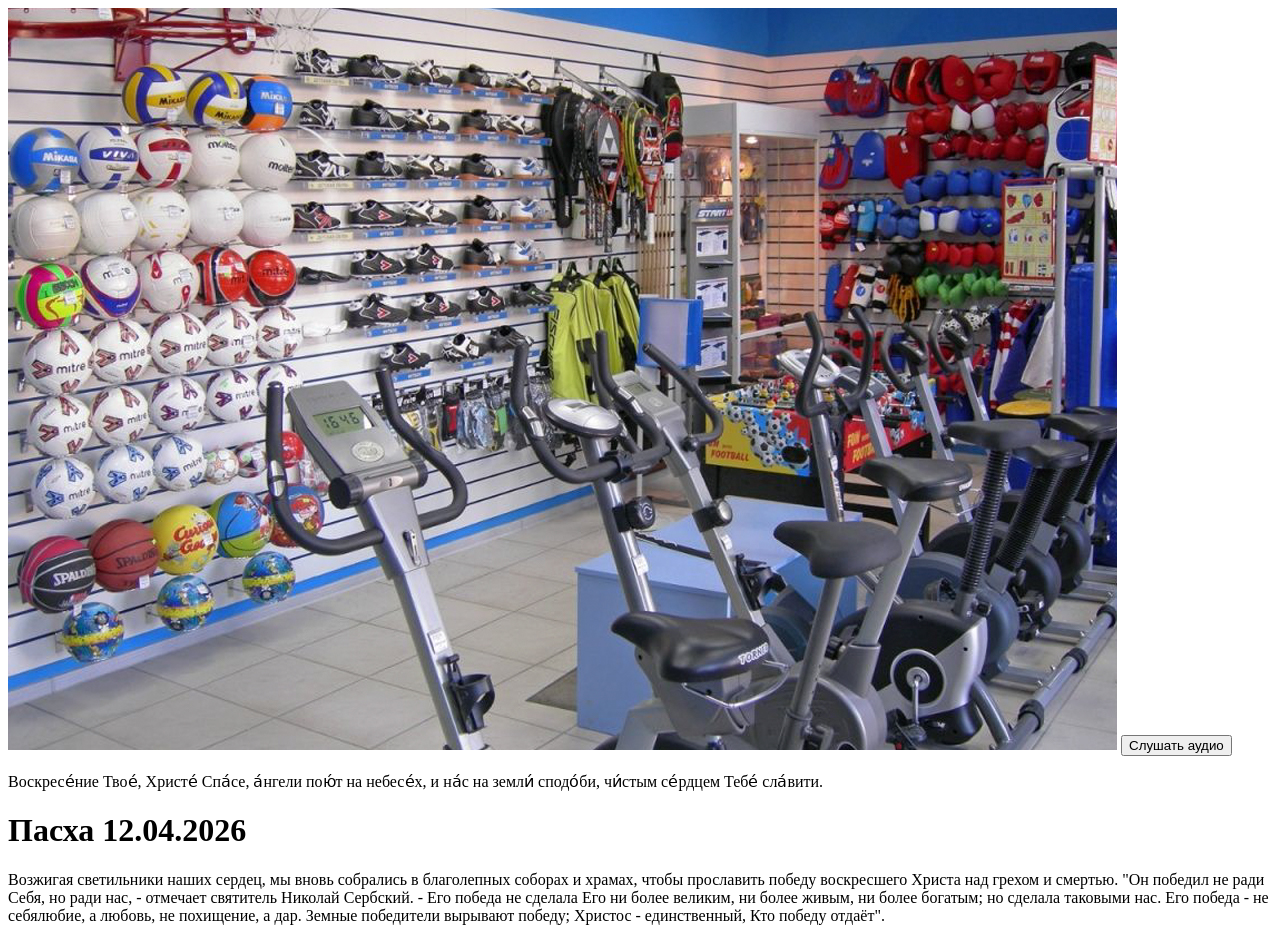
==== commit 0852330e: "Update index.html" ====
--- a/index.html
+++ b/index.html
@@ -1,88 +1,50 @@
-<!doctype html>
+<!DOCTYPE html>
 <html lang="ru">
-  <head>
-    <!-- Required meta tags -->
-    <meta charset="utf-8">
-    <meta name="viewport" content="width=device-width, initial-scale=1, shrink-to-fit=no">
 
-    <!-- Bootstrap CSS -->
-    <link rel="stylesheet" href="https://cdn.jsdelivr.net/npm/bootstrap@4.6.1/dist/css/bootstrap.min.css" integrity="sha384-zCbKRCUGaJDkqS1kPbPd7TveP5iyJE0EjAuZQTgFLD2ylzuqKfdKlfG/eSrtxUkn" crossorigin="anonymous">
+<head>
+    <meta charset="UTF-8">
+    <meta name="viewport" content="width=device-width, initial-scale=1.0">
+    <link rel="stylesheet" href="master.css">
+    <title>Пасха 2026</title>
+</head>
 
-    <title>Каталог спортивных товаров В Санкт-Петербурге</title>
-
-    <link rel="stylesheet" href="master.css">
-
-    <meta name="keywords" content="каталог спортивных товаров">
-    <meta name="description" content="каталог спортивных товаров">
-  </head>
-  <body>
-
-    <nav class="navbar navbar-expand-xl navbar-dark bg-dark">
-        <a class="navbar-brand" href="#">Каталог спортивных товаров</a>
-        <button class="navbar-toggler" type="button" data-toggle="collapse" data-target="#navbarsExample06" aria-controls="navbarsExample06" aria-expanded="false" aria-label="Toggle navigation">
-          <span class="navbar-toggler-icon"></span>
-        </button>
-      
-        <div class="collapse navbar-collapse" id="navbarsExample06">
-          <ul class="navbar-nav mr-auto">
-            <li class="nav-item active">
-              <a class="nav-link" href="#">Каталог<span class="sr-only">(current)</span></a>
-            </li>
-            <li class="nav-item active">
-                <a class="nav-link" href="#">О нас<span class="sr-only">(current)</span></a>
-            </li>
-            <li class="nav-item active">
-                <a class="nav-link" href="#">Где нас найти?<span class="sr-only">(current)</span></a>
-            </li>
-            <li class="nav-item active">
-                <a class="nav-link" href="#">Регистрация<span class="sr-only">(current)</span></a>
-            </li>
-            <li class="nav-item active">
-                <a class="nav-link" href="#">Вход<span class="sr-only">(current)</span></a>
-            </li>
-          </ul>
-          <form class="form-inline my-2 my-md-0">
-            <input class="form-control" type="text" placeholder="Search">
-          </form>
+<body>
+    <!-- <audio controls preload="auto">
+        <source src="music.mp3" type="audio/mp3">
+    </audio> -->
+    <div class="container">
+        <div class="container__image-block">
+            <img class="container__img" src="image.jpg" alt="image">
+            <button class="container__button" onclick="play();">Слушать аудио</button>
+            <p class="container__running-text d-none">Воскресе́ние Твое́, Христе́ Спа́се, а́нгели пою́т на небесе́х, и на́с на земли́ сподо́би, чи́стым се́рдцем Тебе́ сла́вити.</p>
         </div>
-      </nav>
-
-    <!-- Дополнительный JavaScript; выберите один из двух! -->
-
-    
-    <div class="content container">
-        <h1>Наш интернет каталог спортивных товаров "Спортсмэн"</h1>
-        <h2>Наша компания спортивных товаров занимается продажей, который пригодится для укрепления здоровья в домашних условиях!</br>
-        Пользуйтесь, живите, радуйтесь!</h2>
-            <h4>Только наш интернет каталог спортивных товаров в Санкт-Петербурге способен вам помочь!</h4>
-            <p>
-      При постоянной физической нагрузке каждая клетка тела снабжается кислородом. Тренировки гирями из нашего каталога способствуют улучшенному кровообращению, в 
-              том числе в самых мелких капиллярах. Кислород поступает к самым отдаленным участкам тела, где возникает застой у людей, ведущих 
-              малоподвижный образ жизни.
-              Регулярные занятия со спортивным оборудоваием из интернет каталога спортивных товаров придают тонус мышечной ткани, делают ее более выносливой, крепкой. Это касается не только мышц рук, ног или пресса, но и сердечной мускулатуры, 
-              а также большинства внутренних органов. Мускулатура становится упругой, подтянутой. 
-
-        </p>
-        <h6>Интернет каталог спортивных товаров - лучший способ приобрести подходящий товар!</h6>
-        <p>
-            Компания "Спортсмэн" обсуживает всех людей в Санкт-Петербурге, независимо от их принципов, главное, чтобы они были людьми! Наш интернет каталог спортивных товаров играет большую роль в жизни людей. 
-            Он укрепляет здоровье, воспитывает характер, делает человека сильным и выносливым, закаляет организм. Кроме того, мне кажется, занятия спортом поднимают настроение. 
-            Мы считаем, что спортом заниматься необходимо каждому человеку. Спорт укрепляет здоровье, развивает физические данные. 
-            Человека, занимающегося спортом, сразу видно. Он отличается подтянутостью, красивой осанкой и носит на себе товары из интернет каталога спортивных товаров "Спортсмэн".
-            В зависимости от Вашего возраста и текущего вида деятельности, занятие спортом может повлиять на Вас по-разному. 
-            Но, так или иначе, это влияние будет нести за собой исключительно положительный характер. 
-            Например, если Ваша профессия включает в себя неподвижную работу, из-за которой у Вас начинается накапливаться лишний вес, то спорт и ЗОЖ отлично помогут 
-            Вам избавиться от подобной проблемы. Если же Ваш род деятельности связан с физической работой и Санкт-Петербургом, то наш интернет каталог спортивных товаров позволит Вам увеличить свои силовые качества, 
-            выносливость и многое другое.
-        </p>
-        <img src="image.jpg" alt="интернет каталог спортивных товаров">
+        
+        <div class="container__text">
+            <h1>Пасха 12.04.2026</h1>
+            <p>Возжигая светильники наших сердец, мы вновь собрались в благолепных соборах и храмах, чтобы прославить
+                победу воскресшего Христа над грехом и смертью. <span class="arial">"</span>Он победил не ради Себя, но ради нас, - отмечает
+                святитель Николай Сербский. - Его победа не сделала Его ни более великим, ни более живым, ни более
+                богатым; но сделала таковыми нас. Его победа - не себялюбие, а любовь, не похищение, а дар. Земные
+                победители вырывают победу; Христос - единственный, Кто победу отдаёт<span class="arial">"</span>.</p>
+        </div>
+        
+        
     </div>
     
+    <script>
+        function play() {
+            var audio = new Audio('music.mp3');
+            audio.play();
 
+            document.querySelector('.container__button').classList.add('d-none');
+            document.querySelector('.container__running-text').classList.remove('d-none');
+            document.querySelector('.container__running-text').classList.add('run');
+            
 
-    <!-- Вариант 1: пакет jQuery и Bootstrap (включает Popper) -->
-    <script src="https://cdn.jsdelivr.net/npm/jquery@3.5.1/dist/jquery.slim.min.js" integrity="sha384-DfXdz2htPH0lsSSs5nCTpuj/zy4C+OGpamoFVy38MVBnE+IbbVYUew+OrCXaRkfj" crossorigin="anonymous"></script>
-    <script src="https://cdn.jsdelivr.net/npm/bootstrap@4.6.1/dist/js/bootstrap.bundle.min.js" integrity="sha384-fQybjgWLrvvRgtW6bFlB7jaZrFsaBXjsOMm/tB9LTS58ONXgqbR9W8oWht/amnpF" crossorigin="anonymous"></script>
-  
-    </body>
+            const container = document.querySelector('.container');
+            container.classList.add('red-shadow');
+        }
+    </script>
+</body>
+
 </html>
